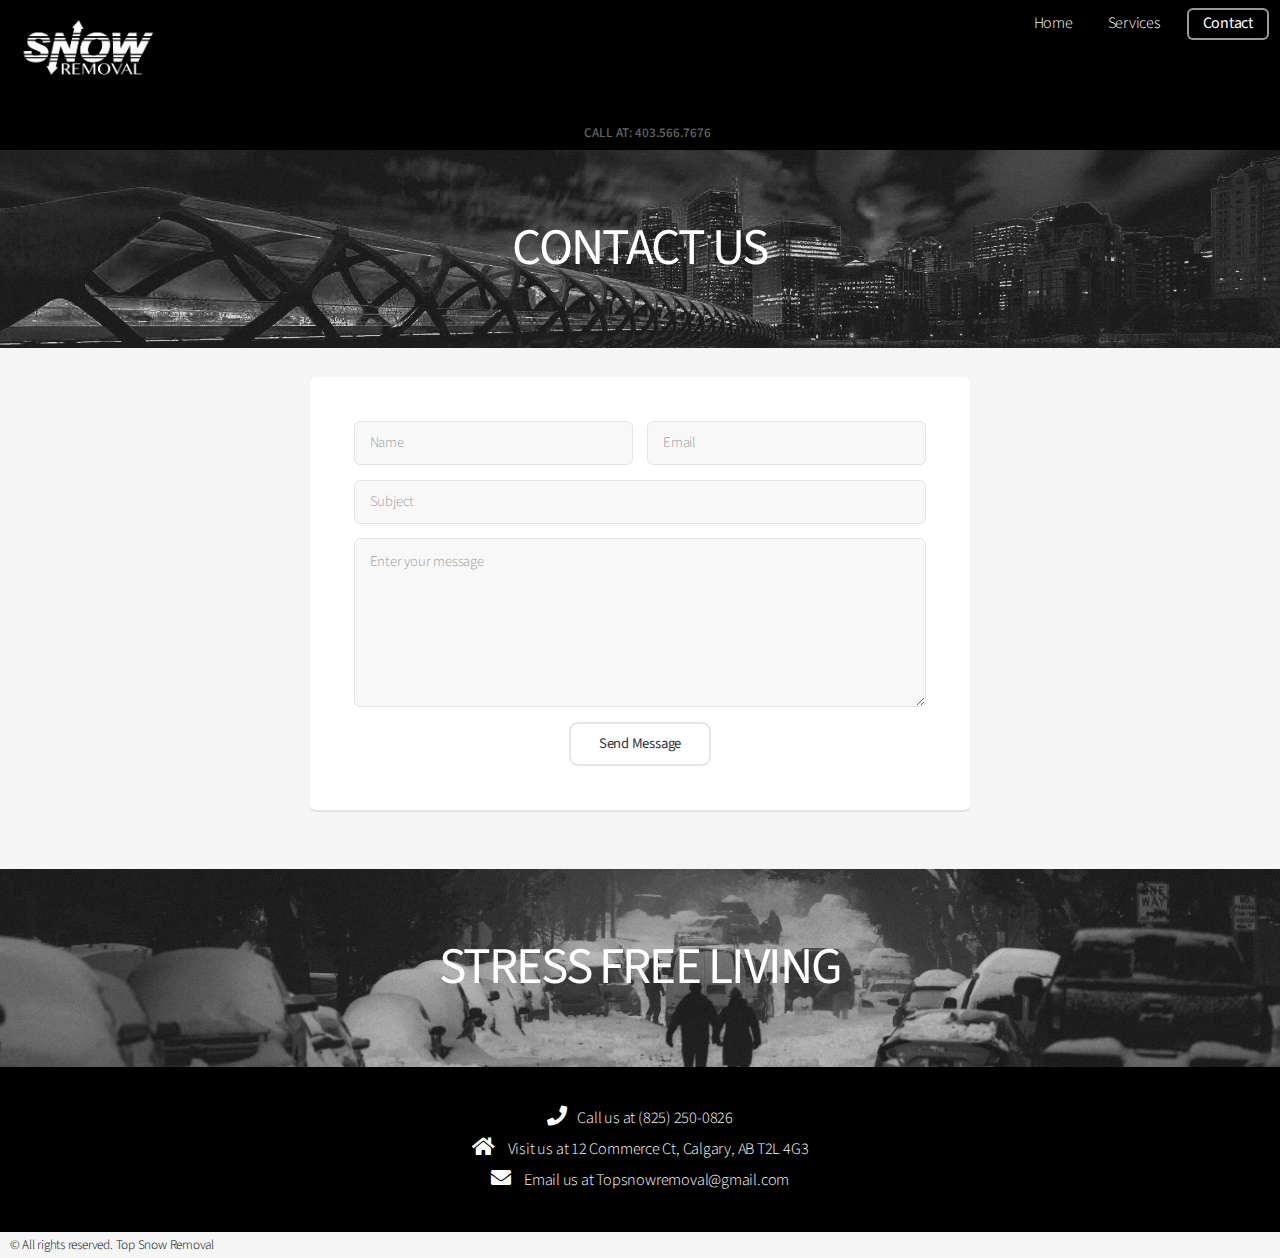
==== contact.html @ aca35b3a "Update contact.html" ====
<!DOCTYPE HTML>

<html>
	<head>
		<title>Contact - Alpha by HTML5 UP</title>
		<meta charset="utf-8" />
		<meta name="viewport" content="width=device-width, initial-scale=1, user-scalable=no" />
		<link rel="stylesheet" href="assets/css/main.css" />
		
		<link rel="shortcut icon" href="images/SR_32.png">
                <link rel="icon" type="image/png" href="images/SR_192.png" sizes="192x192">
                <link rel="apple-touch-icon" sizes="180x180" href="images/SR_180.png">
	</head>
	<body class="is-preload">
		<div id="page-wrapper">

			<!-- Header -->
			  <header id="header">
			  
			  
			  <div class="container">
  <div class="box1">
 
       <h8>CALL AT: 403.566.7676</h8>
  </div>
</div>
			  
			  
			<h1 id="logo"><a href="/"><img src="images/SR9.png" width="135" height="80" alt=""></a></h1>
					<nav id="nav">
						<ul>
							<li><a href="/">Home</a></li>
							<li><a href="services">Services</a></li>
							
							<li><a href="contact" class="button">Contact</a></li>
						</ul>
					</nav>
				</header>
			<!-- Main -->
			
			<section id="cte">

		<img src="images/SR9.png" width="135" height="80" alt="">
				

				
		  </section>
			
			
			<section id="banner1">
					<h2>CONTACT US</h2>
				

				</section>
			<!-- Main -->
				<section id="main" class="container medium">
					
					<div class="box">
						<form method="post" action="#">
							<div class="row gtr-50 gtr-uniform">
								<div class="col-6 col-12-mobilep">
									<input type="text" name="name" id="name" value="" placeholder="Name" />
								</div>
								<div class="col-6 col-12-mobilep">
									<input type="email" name="email" id="email" value="" placeholder="Email" />
								</div>
								<div class="col-12">
									<input type="text" name="subject" id="subject" value="" placeholder="Subject" />
								</div>
								<div class="col-12">
									<textarea name="message" id="message" placeholder="Enter your message" rows="6"></textarea>
								</div>
								<div class="col-12">
									<ul class="actions special">
										<li><input type="submit" value="Send Message" /></li>
									</ul>
								</div>
							</div>
						</form>
					</div>
				</section>

			
			
			<section id="banner2">
					<h2>STRESS FREE LIVING</h2>
					

				</section>
			<!-- Footer -->
				<section id="cta">

				<center>
					<p2><i class="fas fa-phone" style="font-size:20px"></i> &ensp;Call us at (825) 250-0826</p2> <br />
					<p2><i class="fas fa-home" style="font-size:20px"></i> &ensp; Visit us at 12 Commerce Ct, Calgary, AB T2L 4G3</p2> <br />
					<p2><i class="fas fa-envelope" style="font-size:20px"></i> &ensp; Email us at Topsnowremoval@gmail.com</p2></center> 
			

				</section>
			
				
<p3> &ensp; &copy; All rights reserved. Top Snow Removal</p3>  
		</div>

		<!-- Scripts -->
			<script src="assets/js/jquery.min.js"></script>
			<script src="assets/js/jquery.dropotron.min.js"></script>
			<script src="assets/js/jquery.scrollex.min.js"></script>
			<script src="assets/js/browser.min.js"></script>
			<script src="assets/js/breakpoints.min.js"></script>
			<script src="assets/js/util.js"></script>
			<script src="assets/js/main.js"></script>

	</body>
</html>
---- assets/css/main.css ----
@import url("fontawesome-all.min.css");
@import url("https://fonts.googleapis.com/css?family=Source+Sans+Pro:300,400,300italic,400italic");

/*
	Alpha by HTML5 UP
	html5up.net | @ajlkn
	Free for personal and commercial use under the CCA 3.0 license (html5up.net/license)
*/

/* Reset */

/* Based on meyerweb.com/eric/tools/css/reset (v2.0 | 20110126 | License: public domain) */

	html, body, div, span, applet, object,
	iframe, h1, h2, h3, h4, h5, h6, h7, h8, h9, p, blockquote,
	pre, a, abbr, acronym, address, big, cite,
	code, del, dfn, em, img, ins, kbd, q, s, samp,
	small, strike, strong, sub, sup, tt, var, b,
	u, i, center, dl, dt, dd, ol, ul, li, fieldset,
	form, label, legend, table, caption, tbody,
	tfoot, thead, tr, th, td, article, aside,
	canvas, details, embed, figure, figcaption,
	footer, header, hgroup, menu, nav, output, ruby,
	section, summary, time, mark, audio, video {
		margin: 0;
		padding: 0;
		border: 0;
		font-size: 100%;
		font: inherit;
		vertical-align: baseline;
	}

	article, aside, details, figcaption, figure,
	footer, header, hgroup, menu, nav, section {
		display: block;
	}

	body {
		line-height: 1;
	}

	ol, ul {
		list-style: none;
	}

	blockquote, q {
		quotes: none;
	}

		blockquote:before, blockquote:after, q:before, q:after {
			content: '';
			content: none;
		}

	table {
		border-collapse: collapse;
		border-spacing: 0;
	}

	body {
		-webkit-text-size-adjust: none;
	}

	mark {
		background-color: transparent;
		color: inherit;
	}

	input::-moz-focus-inner {
		border: 0;
		padding: 0;
	}

	input, select, textarea {
		-moz-appearance: none;
		-webkit-appearance: none;
		-ms-appearance: none;
		appearance: none;
	}

/* Basic */

	@-ms-viewport {
		width: device-width;
	}

	body {
		-ms-overflow-style: scrollbar;
	}

	@media screen and (max-width: 480px) {

		html, body {
			min-width: 320px;
		}

	}

	html {
		box-sizing: border-box;
	}

	*, *:before, *:after {
		box-sizing: inherit;
	}

	body {
		background: #f5f5f5;
	}

	body, input, select, textarea {
		color: #000;
		font-family: "Source Sans Pro", sans-serif;
		font-size: 16pt;
		font-weight: 300;
		line-height: 1.65em;
		letter-spacing: -0.015em;
	}

	a {
		-moz-transition: color 0.2s ease-in-out, border-bottom-color 0.2s ease-in-out;
		-webkit-transition: color 0.2s ease-in-out, border-bottom-color 0.2s ease-in-out;
		-ms-transition: color 0.2s ease-in-out, border-bottom-color 0.2s ease-in-out;
		transition: color 0.2s ease-in-out, border-bottom-color 0.2s ease-in-out;
		border-bottom: dotted 1px;
		color: #e89980;
		text-decoration: none;
		font-size: 12pt;
	}

		a:hover {
			border-bottom-color: transparent;
		}

	strong, b {
		color: #646464;
		font-weight: 400;
	}

	em, i {
		font-style: italic;
	}

	p {
		margin: 1 0 2em 0;
	}

        p2 {
		margin: 1 0 2em 0;
		color: #ffffff;
		font-size: 1.1em;
		line-height: 1.9em;
	}

        p3 {
		margin: 1 0 2em 0;
		color: #000000;
		font-size: 0.9em;
		line-height: 2em;
	}

	h1, h2, h3, h4 {
		color: #000;
		font-weight: 600;
		line-height: 1em;
		margin: 0 0 0.5em 0;
	}

h5 {
		color: #000;
		font-weight: 600;
		line-height: 1em;
		margin: 0 0 0.5em 0;
	}

h6 {
		color: #666;
		font-weight: 400;
		line-height: 1.5em;
		margin: 0 0 0.5em 0;
	}


h7 {
		color: #000;
		font-weight: 600;
		line-height: 0em;
		margin: 0 0 0.5em 0;
	}


h8 {
		color: #666;
		font-weight: 500;
		line-height: 1.5em;
		margin: 0 0 0.5em 0;
	}

h9 {
		color: #000;
		font-weight: 600;
		line-height: 1.5em;
		margin: 0 0 0.5em 0;
	}



		h1 a, h2 a, h3 a, h4 a, h5 a, h6 a, h7 a, h8 a, h9 a {
			color: inherit;
			text-decoration: none;
		}

	h2 {
		font-size: 2.25em;
		line-height: 1.5em;
		letter-spacing: -0.035em;
	}

	h3 {
		font-size: 1.75em;
		line-height: 1.5em;
		letter-spacing: -0.025em;
	}

	h4 {
		font-size: 3em;
		line-height: 1.5em;
		letter-spacing: -0.025em;
	}

	h5 {
		font-size: 2.1em;
		line-height: 0em;
		letter-spacing: 0;
		font-family:Constantia, "Lucida Bright", "DejaVu Serif", Georgia, "serif";
	}

	h6 {
		font-size: 1em;
		line-height: 1.5em;
		letter-spacing: 0;
	}

   h7 {
		font-size: 1.75em;
		line-height: 0em;
		letter-spacing: -0.025em;
	}

 h8 {
		font-size: 0.9em;
		line-height: 1.5em;
		letter-spacing: 0em;
	}

 h9 {
		font-size: 1.75em;
		line-height: 2.2em;
		letter-spacing: -0.025em;
	   }

	sub {
		font-size: 0.8em;
		position: relative;
		top: 0.5em;
	}

	sup {
		font-size: 0.8em;
		position: relative;
		top: -0.5em;
	}

	hr {
		border: 0;
		border-bottom: solid 2px #e5e5e5;
		margin: 2em 0;
	}

		hr.major {
			margin: 3em 0;
		}

	blockquote {
		border-left: solid 4px #e5e5e5;
		font-style: italic;
		margin: 0 0 2em 0;
		padding: 0.5em 0 0.5em 2em;
	}

	pre {
		-webkit-overflow-scrolling: touch;
		background: #f8f8f8;
		border-radius: 6px;
		border: solid 1px #e5e5e5;
		font-family: monospace;
		font-size: 0.9em;
		line-height: 1.75em;
		margin: 0 0 2em 0;
		overflow-x: auto;
		padding: 1em 1.5em;
	}

	code {
		background: #f8f8f8;
		border-radius: 6px;
		border: solid 1px #e5e5e5;
		font-family: monospace;
		font-size: 0.9em;
		margin: 0 0.25em;
		padding: 0.25em 0.65em;
	}

	.align-left {
		text-align: left;
	}

	.align-center {
		text-align: center;
	}

	.align-right {
		text-align: right;
	}

/* Row */

	.row {
		display: flex;
		flex-wrap: wrap;
		box-sizing: border-box;
		align-items: stretch;
	}

		.row > * {
			box-sizing: border-box;
		}

		.row.gtr-uniform > * > :last-child {
			margin-bottom: 0;
		}

		.row.aln-left {
			justify-content: flex-start;
		}

		.row.aln-center {
			justify-content: center;
		}

		.row.aln-right {
			justify-content: flex-end;
		}

		.row.aln-top {
			align-items: flex-start;
		}

		.row.aln-middle {
			align-items: center;
		}

		.row.aln-bottom {
			align-items: flex-end;
		}

		.row > .imp {
			order: -1;
		}

		.row > .col-1 {
			width: 8.33333%;
		}

		.row > .off-1 {
			margin-left: 8.33333%;
		}

		.row > .col-2 {
			width: 16.66667%;
		}

		.row > .off-2 {
			margin-left: 16.66667%;
		}

		.row > .col-3 {
			width: 25%;
		}

		.row > .off-3 {
			margin-left: 25%;
		}

		.row > .col-4 {
			width: 33.33333%;
		}

		.row > .off-4 {
			margin-left: 33.33333%;
		}

		.row > .col-5 {
			width: 41.66667%;
		}

		.row > .off-5 {
			margin-left: 41.66667%;
		}

		.row > .col-6 {
			width: 50%;
		}

		.row > .off-6 {
			margin-left: 50%;
		}

		.row > .col-7 {
			width: 58.33333%;
		}

		.row > .off-7 {
			margin-left: 58.33333%;
		}

		.row > .col-8 {
			width: 66.66667%;
		}

		.row > .off-8 {
			margin-left: 66.66667%;
		}

		.row > .col-9 {
			width: 75%;
		}

		.row > .off-9 {
			margin-left: 75%;
		}

		.row > .col-10 {
			width: 83.33333%;
		}

		.row > .off-10 {
			margin-left: 83.33333%;
		}

		.row > .col-11 {
			width: 91.66667%;
		}

		.row > .off-11 {
			margin-left: 91.66667%;
		}

		.row > .col-12 {
			width: 100%;
		}

		.row > .off-12 {
			margin-left: 100%;
		}

		.row.gtr-0 {
			margin-top: 0;
			margin-left: 0em;
		}

			.row.gtr-0 > * {
				padding: 0 0 0 0em;
			}

			.row.gtr-0.gtr-uniform {
				margin-top: 0em;
			}

				.row.gtr-0.gtr-uniform > * {
					padding-top: 0em;
				}

		.row.gtr-25 {
			margin-top: 0;
			margin-left: -0.5em;
		}

			.row.gtr-25 > * {
				padding: 0 0 0 0.5em;
			}

			.row.gtr-25.gtr-uniform {
				margin-top: -0.5em;
			}

				.row.gtr-25.gtr-uniform > * {
					padding-top: 0.5em;
				}

		.row.gtr-50 {
			margin-top: 0;
			margin-left: -1em;
		}

			.row.gtr-50 > * {
				padding: 0 0 0 1em;
			}

			.row.gtr-50.gtr-uniform {
				margin-top: -1em;
			}

				.row.gtr-50.gtr-uniform > * {
					padding-top: 1em;
				}

		.row {
			margin-top: 0;
			margin-left: -2em;
		}

			.row > * {
				padding: 0 0 0 2em;
			}

			.row.gtr-uniform {
				margin-top: -2em;
			}

				.row.gtr-uniform > * {
					padding-top: 2em;
				}

		.row.gtr-150 {
			margin-top: 0;
			margin-left: -3em;
		}

			.row.gtr-150 > * {
				padding: 0 0 0 3em;
			}

			.row.gtr-150.gtr-uniform {
				margin-top: -3em;
			}

				.row.gtr-150.gtr-uniform > * {
					padding-top: 3em;
				}

		.row.gtr-200 {
			margin-top: 0;
			margin-left: -4em;
		}

			.row.gtr-200 > * {
				padding: 0 0 0 4em;
			}

			.row.gtr-200.gtr-uniform {
				margin-top: -4em;
			}

				.row.gtr-200.gtr-uniform > * {
					padding-top: 4em;
				}

		@media screen and (max-width: 1680px) {

			.row {
				display: flex;
				flex-wrap: wrap;
				box-sizing: border-box;
				align-items: stretch;
			}

				.row > * {
					box-sizing: border-box;
				}

				.row.gtr-uniform > * > :last-child {
					margin-bottom: 0;
				}

				.row.aln-left {
					justify-content: flex-start;
				}

				.row.aln-center {
					justify-content: center;
				}

				.row.aln-right {
					justify-content: flex-end;
				}

				.row.aln-top {
					align-items: flex-start;
				}

				.row.aln-middle {
					align-items: center;
				}

				.row.aln-bottom {
					align-items: flex-end;
				}

				.row > .imp-wide {
					order: -1;
				}

				.row > .col-1-wide {
					width: 8.33333%;
				}

				.row > .off-1-wide {
					margin-left: 8.33333%;
				}

				.row > .col-2-wide {
					width: 16.66667%;
				}

				.row > .off-2-wide {
					margin-left: 16.66667%;
				}

				.row > .col-3-wide {
					width: 25%;
				}

				.row > .off-3-wide {
					margin-left: 25%;
				}

				.row > .col-4-wide {
					width: 33.33333%;
				}

				.row > .off-4-wide {
					margin-left: 33.33333%;
				}

				.row > .col-5-wide {
					width: 41.66667%;
				}

				.row > .off-5-wide {
					margin-left: 41.66667%;
				}

				.row > .col-6-wide {
					width: 50%;
				}

				.row > .off-6-wide {
					margin-left: 50%;
				}

				.row > .col-7-wide {
					width: 58.33333%;
				}

				.row > .off-7-wide {
					margin-left: 58.33333%;
				}

				.row > .col-8-wide {
					width: 66.66667%;
				}

				.row > .off-8-wide {
					margin-left: 66.66667%;
				}

				.row > .col-9-wide {
					width: 75%;
				}

				.row > .off-9-wide {
					margin-left: 75%;
				}

				.row > .col-10-wide {
					width: 83.33333%;
				}

				.row > .off-10-wide {
					margin-left: 83.33333%;
				}

				.row > .col-11-wide {
					width: 91.66667%;
				}

				.row > .off-11-wide {
					margin-left: 91.66667%;
				}

				.row > .col-12-wide {
					width: 100%;
				}

				.row > .off-12-wide {
					margin-left: 100%;
				}

				.row.gtr-0 {
					margin-top: 0;
					margin-left: 0em;
				}

					.row.gtr-0 > * {
						padding: 0 0 0 0em;
					}

					.row.gtr-0.gtr-uniform {
						margin-top: 0em;
					}

						.row.gtr-0.gtr-uniform > * {
							padding-top: 0em;
						}

				.row.gtr-25 {
					margin-top: 0;
					margin-left: -0.5em;
				}

					.row.gtr-25 > * {
						padding: 0 0 0 0.5em;
					}

					.row.gtr-25.gtr-uniform {
						margin-top: -0.5em;
					}

						.row.gtr-25.gtr-uniform > * {
							padding-top: 0.5em;
						}

				.row.gtr-50 {
					margin-top: 0;
					margin-left: -1em;
				}

					.row.gtr-50 > * {
						padding: 0 0 0 1em;
					}

					.row.gtr-50.gtr-uniform {
						margin-top: -1em;
					}

						.row.gtr-50.gtr-uniform > * {
							padding-top: 1em;
						}

				.row {
					margin-top: 0;
					margin-left: -2em;
				}

					.row > * {
						padding: 0 0 0 2em;
					}

					.row.gtr-uniform {
						margin-top: -2em;
					}

						.row.gtr-uniform > * {
							padding-top: 2em;
						}

				.row.gtr-150 {
					margin-top: 0;
					margin-left: -3em;
				}

					.row.gtr-150 > * {
						padding: 0 0 0 3em;
					}

					.row.gtr-150.gtr-uniform {
						margin-top: -3em;
					}

						.row.gtr-150.gtr-uniform > * {
							padding-top: 3em;
						}

				.row.gtr-200 {
					margin-top: 0;
					margin-left: -4em;
				}

					.row.gtr-200 > * {
						padding: 0 0 0 4em;
					}

					.row.gtr-200.gtr-uniform {
						margin-top: -4em;
					}

						.row.gtr-200.gtr-uniform > * {
							padding-top: 4em;
						}

		}

		@media screen and (max-width: 1280px) {

			.row {
				display: flex;
				flex-wrap: wrap;
				box-sizing: border-box;
				align-items: stretch;
			}

				.row > * {
					box-sizing: border-box;
				}

				.row.gtr-uniform > * > :last-child {
					margin-bottom: 0;
				}

				.row.aln-left {
					justify-content: flex-start;
				}

				.row.aln-center {
					justify-content: center;
				}

				.row.aln-right {
					justify-content: flex-end;
				}

				.row.aln-top {
					align-items: flex-start;
				}

				.row.aln-middle {
					align-items: center;
				}

				.row.aln-bottom {
					align-items: flex-end;
				}

				.row > .imp-normal {
					order: -1;
				}

				.row > .col-1-normal {
					width: 8.33333%;
				}

				.row > .off-1-normal {
					margin-left: 8.33333%;
				}

				.row > .col-2-normal {
					width: 16.66667%;
				}

				.row > .off-2-normal {
					margin-left: 16.66667%;
				}

				.row > .col-3-normal {
					width: 25%;
				}

				.row > .off-3-normal {
					margin-left: 25%;
				}

				.row > .col-4-normal {
					width: 33.33333%;
				}

				.row > .off-4-normal {
					margin-left: 33.33333%;
				}

				.row > .col-5-normal {
					width: 41.66667%;
				}

				.row > .off-5-normal {
					margin-left: 41.66667%;
				}

				.row > .col-6-normal {
					width: 50%;
				}

				.row > .off-6-normal {
					margin-left: 50%;
				}

				.row > .col-7-normal {
					width: 58.33333%;
				}

				.row > .off-7-normal {
					margin-left: 58.33333%;
				}

				.row > .col-8-normal {
					width: 66.66667%;
				}

				.row > .off-8-normal {
					margin-left: 66.66667%;
				}

				.row > .col-9-normal {
					width: 75%;
				}

				.row > .off-9-normal {
					margin-left: 75%;
				}

				.row > .col-10-normal {
					width: 83.33333%;
				}

				.row > .off-10-normal {
					margin-left: 83.33333%;
				}

				.row > .col-11-normal {
					width: 91.66667%;
				}

				.row > .off-11-normal {
					margin-left: 91.66667%;
				}

				.row > .col-12-normal {
					width: 100%;
				}

				.row > .off-12-normal {
					margin-left: 100%;
				}

				.row.gtr-0 {
					margin-top: 0;
					margin-left: 0em;
				}

					.row.gtr-0 > * {
						padding: 0 0 0 0em;
					}

					.row.gtr-0.gtr-uniform {
						margin-top: 0em;
					}

						.row.gtr-0.gtr-uniform > * {
							padding-top: 0em;
						}

				.row.gtr-25 {
					margin-top: 0;
					margin-left: -0.5em;
				}

					.row.gtr-25 > * {
						padding: 0 0 0 0.5em;
					}

					.row.gtr-25.gtr-uniform {
						margin-top: -0.5em;
					}

						.row.gtr-25.gtr-uniform > * {
							padding-top: 0.5em;
						}

				.row.gtr-50 {
					margin-top: 0;
					margin-left: -1em;
				}

					.row.gtr-50 > * {
						padding: 0 0 0 1em;
					}

					.row.gtr-50.gtr-uniform {
						margin-top: -1em;
					}

						.row.gtr-50.gtr-uniform > * {
							padding-top: 1em;
						}

				.row {
					margin-top: 0;
					margin-left: -2em;
				}

					.row > * {
						padding: 0 0 0 2em;
					}

					.row.gtr-uniform {
						margin-top: -2em;
					}

						.row.gtr-uniform > * {
							padding-top: 2em;
						}

				.row.gtr-150 {
					margin-top: 0;
					margin-left: -3em;
				}

					.row.gtr-150 > * {
						padding: 0 0 0 3em;
					}

					.row.gtr-150.gtr-uniform {
						margin-top: -3em;
					}

						.row.gtr-150.gtr-uniform > * {
							padding-top: 3em;
						}

				.row.gtr-200 {
					margin-top: 0;
					margin-left: -4em;
				}

					.row.gtr-200 > * {
						padding: 0 0 0 4em;
					}

					.row.gtr-200.gtr-uniform {
						margin-top: -4em;
					}

						.row.gtr-200.gtr-uniform > * {
							padding-top: 4em;
						}

		}

		@media screen and (max-width: 980px) {

			.row {
				display: flex;
				flex-wrap: wrap;
				box-sizing: border-box;
				align-items: stretch;
			}

				.row > * {
					box-sizing: border-box;
				}

				.row.gtr-uniform > * > :last-child {
					margin-bottom: 0;
				}

				.row.aln-left {
					justify-content: flex-start;
				}

				.row.aln-center {
					justify-content: center;
				}

				.row.aln-right {
					justify-content: flex-end;
				}

				.row.aln-top {
					align-items: flex-start;
				}

				.row.aln-middle {
					align-items: center;
				}

				.row.aln-bottom {
					align-items: flex-end;
				}

				.row > .imp-narrow {
					order: -1;
				}

				.row > .col-1-narrow {
					width: 8.33333%;
				}

				.row > .off-1-narrow {
					margin-left: 8.33333%;
				}

				.row > .col-2-narrow {
					width: 16.66667%;
				}

				.row > .off-2-narrow {
					margin-left: 16.66667%;
				}

				.row > .col-3-narrow {
					width: 25%;
				}

				.row > .off-3-narrow {
					margin-left: 25%;
				}

				.row > .col-4-narrow {
					width: 33.33333%;
				}

				.row > .off-4-narrow {
					margin-left: 33.33333%;
				}

				.row > .col-5-narrow {
					width: 41.66667%;
				}

				.row > .off-5-narrow {
					margin-left: 41.66667%;
				}

				.row > .col-6-narrow {
					width: 50%;
				}

				.row > .off-6-narrow {
					margin-left: 50%;
				}

				.row > .col-7-narrow {
					width: 58.33333%;
				}

				.row > .off-7-narrow {
					margin-left: 58.33333%;
				}

				.row > .col-8-narrow {
					width: 66.66667%;
				}

				.row > .off-8-narrow {
					margin-left: 66.66667%;
				}

				.row > .col-9-narrow {
					width: 75%;
				}

				.row > .off-9-narrow {
					margin-left: 75%;
				}

				.row > .col-10-narrow {
					width: 83.33333%;
				}

				.row > .off-10-narrow {
					margin-left: 83.33333%;
				}

				.row > .col-11-narrow {
					width: 91.66667%;
				}

				.row > .off-11-narrow {
					margin-left: 91.66667%;
				}

				.row > .col-12-narrow {
					width: 100%;
				}

				.row > .off-12-narrow {
					margin-left: 100%;
				}

				.row.gtr-0 {
					margin-top: 0;
					margin-left: 0em;
				}

					.row.gtr-0 > * {
						padding: 0 0 0 0em;
					}

					.row.gtr-0.gtr-uniform {
						margin-top: 0em;
					}

						.row.gtr-0.gtr-uniform > * {
							padding-top: 0em;
						}

				.row.gtr-25 {
					margin-top: 0;
					margin-left: -0.5em;
				}

					.row.gtr-25 > * {
						padding: 0 0 0 0.5em;
					}

					.row.gtr-25.gtr-uniform {
						margin-top: -0.5em;
					}

						.row.gtr-25.gtr-uniform > * {
							padding-top: 0.5em;
						}

				.row.gtr-50 {
					margin-top: 0;
					margin-left: -1em;
				}

					.row.gtr-50 > * {
						padding: 0 0 0 1em;
					}

					.row.gtr-50.gtr-uniform {
						margin-top: -1em;
					}

						.row.gtr-50.gtr-uniform > * {
							padding-top: 1em;
						}

				.row {
					margin-top: 0;
					margin-left: -2em;
				}

					.row > * {
						padding: 0 0 0 2em;
					}

					.row.gtr-uniform {
						margin-top: -2em;
					}

						.row.gtr-uniform > * {
							padding-top: 2em;
						}

				.row.gtr-150 {
					margin-top: 0;
					margin-left: -3em;
				}

					.row.gtr-150 > * {
						padding: 0 0 0 3em;
					}

					.row.gtr-150.gtr-uniform {
						margin-top: -3em;
					}

						.row.gtr-150.gtr-uniform > * {
							padding-top: 3em;
						}

				.row.gtr-200 {
					margin-top: 0;
					margin-left: -4em;
				}

					.row.gtr-200 > * {
						padding: 0 0 0 4em;
					}

					.row.gtr-200.gtr-uniform {
						margin-top: -4em;
					}

						.row.gtr-200.gtr-uniform > * {
							padding-top: 4em;
						}

		}

		@media screen and (max-width: 840px) {

			.row {
				display: flex;
				flex-wrap: wrap;
				box-sizing: border-box;
				align-items: stretch;
			}

				.row > * {
					box-sizing: border-box;
				}

				.row.gtr-uniform > * > :last-child {
					margin-bottom: 0;
				}

				.row.aln-left {
					justify-content: flex-start;
				}

				.row.aln-center {
					justify-content: center;
				}

				.row.aln-right {
					justify-content: flex-end;
				}

				.row.aln-top {
					align-items: flex-start;
				}

				.row.aln-middle {
					align-items: center;
				}

				.row.aln-bottom {
					align-items: flex-end;
				}

				.row > .imp-narrower {
					order: -1;
				}

				.row > .col-1-narrower {
					width: 8.33333%;
				}

				.row > .off-1-narrower {
					margin-left: 8.33333%;
				}

				.row > .col-2-narrower {
					width: 16.66667%;
				}

				.row > .off-2-narrower {
					margin-left: 16.66667%;
				}

				.row > .col-3-narrower {
					width: 25%;
				}

				.row > .off-3-narrower {
					margin-left: 25%;
				}

				.row > .col-4-narrower {
					width: 33.33333%;
				}

				.row > .off-4-narrower {
					margin-left: 33.33333%;
				}

				.row > .col-5-narrower {
					width: 41.66667%;
				}

				.row > .off-5-narrower {
					margin-left: 41.66667%;
				}

				.row > .col-6-narrower {
					width: 50%;
				}

				.row > .off-6-narrower {
					margin-left: 50%;
				}

				.row > .col-7-narrower {
					width: 58.33333%;
				}

				.row > .off-7-narrower {
					margin-left: 58.33333%;
				}

				.row > .col-8-narrower {
					width: 66.66667%;
				}

				.row > .off-8-narrower {
					margin-left: 66.66667%;
				}

				.row > .col-9-narrower {
					width: 75%;
				}

				.row > .off-9-narrower {
					margin-left: 75%;
				}

				.row > .col-10-narrower {
					width: 83.33333%;
				}

				.row > .off-10-narrower {
					margin-left: 83.33333%;
				}

				.row > .col-11-narrower {
					width: 91.66667%;
				}

				.row > .off-11-narrower {
					margin-left: 91.66667%;
				}

				.row > .col-12-narrower {
					width: 100%;
				}

				.row > .off-12-narrower {
					margin-left: 100%;
				}

				.row.gtr-0 {
					margin-top: 0;
					margin-left: 0em;
				}

					.row.gtr-0 > * {
						padding: 0 0 0 0em;
					}

					.row.gtr-0.gtr-uniform {
						margin-top: 0em;
					}

						.row.gtr-0.gtr-uniform > * {
							padding-top: 0em;
						}

				.row.gtr-25 {
					margin-top: 0;
					margin-left: -0.5em;
				}

					.row.gtr-25 > * {
						padding: 0 0 0 0.5em;
					}

					.row.gtr-25.gtr-uniform {
						margin-top: -0.5em;
					}

						.row.gtr-25.gtr-uniform > * {
							padding-top: 0.5em;
						}

				.row.gtr-50 {
					margin-top: 0;
					margin-left: -1em;
				}

					.row.gtr-50 > * {
						padding: 0 0 0 1em;
					}

					.row.gtr-50.gtr-uniform {
						margin-top: -1em;
					}

						.row.gtr-50.gtr-uniform > * {
							padding-top: 1em;
						}

				.row {
					margin-top: 0;
					margin-left: -2em;
				}

					.row > * {
						padding: 0 0 0 2em;
					}

					.row.gtr-uniform {
						margin-top: -2em;
					}

						.row.gtr-uniform > * {
							padding-top: 2em;
						}

				.row.gtr-150 {
					margin-top: 0;
					margin-left: -3em;
				}

					.row.gtr-150 > * {
						padding: 0 0 0 3em;
					}

					.row.gtr-150.gtr-uniform {
						margin-top: -3em;
					}

						.row.gtr-150.gtr-uniform > * {
							padding-top: 3em;
						}

				.row.gtr-200 {
					margin-top: 0;
					margin-left: -4em;
				}

					.row.gtr-200 > * {
						padding: 0 0 0 4em;
					}

					.row.gtr-200.gtr-uniform {
						margin-top: -4em;
					}

						.row.gtr-200.gtr-uniform > * {
							padding-top: 4em;
						}

		}

		@media screen and (max-width: 736px) {

			.row {
				display: flex;
				flex-wrap: wrap;
				box-sizing: border-box;
				align-items: stretch;
			}

				.row > * {
					box-sizing: border-box;
				}

				.row.gtr-uniform > * > :last-child {
					margin-bottom: 0;
				}

				.row.aln-left {
					justify-content: flex-start;
				}

				.row.aln-center {
					justify-content: center;
				}

				.row.aln-right {
					justify-content: flex-end;
				}

				.row.aln-top {
					align-items: flex-start;
				}

				.row.aln-middle {
					align-items: center;
				}

				.row.aln-bottom {
					align-items: flex-end;
				}

				.row > .imp-mobile {
					order: -1;
				}

				.row > .col-1-mobile {
					width: 8.33333%;
				}

				.row > .off-1-mobile {
					margin-left: 8.33333%;
				}

				.row > .col-2-mobile {
					width: 16.66667%;
				}

				.row > .off-2-mobile {
					margin-left: 16.66667%;
				}

				.row > .col-3-mobile {
					width: 25%;
				}

				.row > .off-3-mobile {
					margin-left: 25%;
				}

				.row > .col-4-mobile {
					width: 33.33333%;
				}

				.row > .off-4-mobile {
					margin-left: 33.33333%;
				}

				.row > .col-5-mobile {
					width: 41.66667%;
				}

				.row > .off-5-mobile {
					margin-left: 41.66667%;
				}

				.row > .col-6-mobile {
					width: 50%;
				}

				.row > .off-6-mobile {
					margin-left: 50%;
				}

				.row > .col-7-mobile {
					width: 58.33333%;
				}

				.row > .off-7-mobile {
					margin-left: 58.33333%;
				}

				.row > .col-8-mobile {
					width: 66.66667%;
				}

				.row > .off-8-mobile {
					margin-left: 66.66667%;
				}

				.row > .col-9-mobile {
					width: 75%;
				}

				.row > .off-9-mobile {
					margin-left: 75%;
				}

				.row > .col-10-mobile {
					width: 83.33333%;
				}

				.row > .off-10-mobile {
					margin-left: 83.33333%;
				}

				.row > .col-11-mobile {
					width: 91.66667%;
				}

				.row > .off-11-mobile {
					margin-left: 91.66667%;
				}

				.row > .col-12-mobile {
					width: 100%;
				}

				.row > .off-12-mobile {
					margin-left: 100%;
				}

				.row.gtr-0 {
					margin-top: 0;
					margin-left: 0em;
				}

					.row.gtr-0 > * {
						padding: 0 0 0 0em;
					}

					.row.gtr-0.gtr-uniform {
						margin-top: 0em;
					}

						.row.gtr-0.gtr-uniform > * {
							padding-top: 0em;
						}

				.row.gtr-25 {
					margin-top: 0;
					margin-left: -0.5em;
				}

					.row.gtr-25 > * {
						padding: 0 0 0 0.5em;
					}

					.row.gtr-25.gtr-uniform {
						margin-top: -0.5em;
					}

						.row.gtr-25.gtr-uniform > * {
							padding-top: 0.5em;
						}

				.row.gtr-50 {
					margin-top: 0;
					margin-left: -1em;
				}

					.row.gtr-50 > * {
						padding: 0 0 0 1em;
					}

					.row.gtr-50.gtr-uniform {
						margin-top: -1em;
					}

						.row.gtr-50.gtr-uniform > * {
							padding-top: 1em;
						}

				.row {
					margin-top: 0;
					margin-left: -2em;
				}

					.row > * {
						padding: 0 0 0 2em;
					}

					.row.gtr-uniform {
						margin-top: -2em;
					}

						.row.gtr-uniform > * {
							padding-top: 2em;
						}

				.row.gtr-150 {
					margin-top: 0;
					margin-left: -3em;
				}

					.row.gtr-150 > * {
						padding: 0 0 0 3em;
					}

					.row.gtr-150.gtr-uniform {
						margin-top: -3em;
					}

						.row.gtr-150.gtr-uniform > * {
							padding-top: 3em;
						}

				.row.gtr-200 {
					margin-top: 0;
					margin-left: -4em;
				}

					.row.gtr-200 > * {
						padding: 0 0 0 4em;
					}

					.row.gtr-200.gtr-uniform {
						margin-top: -4em;
					}

						.row.gtr-200.gtr-uniform > * {
							padding-top: 4em;
						}

		}

		@media screen and (max-width: 480px) {

			.row {
				display: flex;
				flex-wrap: wrap;
				box-sizing: border-box;
				align-items: stretch;
			}

				.row > * {
					box-sizing: border-box;
				}

				.row.gtr-uniform > * > :last-child {
					margin-bottom: 0;
				}

				.row.aln-left {
					justify-content: flex-start;
				}

				.row.aln-center {
					justify-content: center;
				}

				.row.aln-right {
					justify-content: flex-end;
				}

				.row.aln-top {
					align-items: flex-start;
				}

				.row.aln-middle {
					align-items: center;
				}

				.row.aln-bottom {
					align-items: flex-end;
				}

				.row > .imp-mobilep {
					order: -1;
				}

				.row > .col-1-mobilep {
					width: 8.33333%;
				}

				.row > .off-1-mobilep {
					margin-left: 8.33333%;
				}

				.row > .col-2-mobilep {
					width: 16.66667%;
				}

				.row > .off-2-mobilep {
					margin-left: 16.66667%;
				}

				.row > .col-3-mobilep {
					width: 25%;
				}

				.row > .off-3-mobilep {
					margin-left: 25%;
				}

				.row > .col-4-mobilep {
					width: 33.33333%;
				}

				.row > .off-4-mobilep {
					margin-left: 33.33333%;
				}

				.row > .col-5-mobilep {
					width: 41.66667%;
				}

				.row > .off-5-mobilep {
					margin-left: 41.66667%;
				}

				.row > .col-6-mobilep {
					width: 50%;
				}

				.row > .off-6-mobilep {
					margin-left: 50%;
				}

				.row > .col-7-mobilep {
					width: 58.33333%;
				}

				.row > .off-7-mobilep {
					margin-left: 58.33333%;
				}

				.row > .col-8-mobilep {
					width: 66.66667%;
				}

				.row > .off-8-mobilep {
					margin-left: 66.66667%;
				}

				.row > .col-9-mobilep {
					width: 75%;
				}

				.row > .off-9-mobilep {
					margin-left: 75%;
				}

				.row > .col-10-mobilep {
					width: 83.33333%;
				}

				.row > .off-10-mobilep {
					margin-left: 83.33333%;
				}

				.row > .col-11-mobilep {
					width: 91.66667%;
				}

				.row > .off-11-mobilep {
					margin-left: 91.66667%;
				}

				.row > .col-12-mobilep {
					width: 100%;
				}

				.row > .off-12-mobilep {
					margin-left: 100%;
				}

				.row.gtr-0 {
					margin-top: 0;
					margin-left: 0em;
				}

					.row.gtr-0 > * {
						padding: 0 0 0 0em;
					}

					.row.gtr-0.gtr-uniform {
						margin-top: 0em;
					}

						.row.gtr-0.gtr-uniform > * {
							padding-top: 0em;
						}

				.row.gtr-25 {
					margin-top: 0;
					margin-left: -0.5em;
				}

					.row.gtr-25 > * {
						padding: 0 0 0 0.5em;
					}

					.row.gtr-25.gtr-uniform {
						margin-top: -0.5em;
					}

						.row.gtr-25.gtr-uniform > * {
							padding-top: 0.5em;
						}

				.row.gtr-50 {
					margin-top: 0;
					margin-left: -1em;
				}

					.row.gtr-50 > * {
						padding: 0 0 0 1em;
					}

					.row.gtr-50.gtr-uniform {
						margin-top: -1em;
					}

						.row.gtr-50.gtr-uniform > * {
							padding-top: 1em;
						}

				.row {
					margin-top: 0;
					margin-left: -2em;
				}

					.row > * {
						padding: 0 0 0 2em;
					}

					.row.gtr-uniform {
						margin-top: -2em;
					}

						.row.gtr-uniform > * {
							padding-top: 2em;
						}

				.row.gtr-150 {
					margin-top: 0;
					margin-left: -3em;
				}

					.row.gtr-150 > * {
						padding: 0 0 0 3em;
					}

					.row.gtr-150.gtr-uniform {
						margin-top: -3em;
					}

						.row.gtr-150.gtr-uniform > * {
							padding-top: 3em;
						}

				.row.gtr-200 {
					margin-top: 0;
					margin-left: -4em;
				}

					.row.gtr-200 > * {
						padding: 0 0 0 4em;
					}

					.row.gtr-200.gtr-uniform {
						margin-top: -4em;
					}

						.row.gtr-200.gtr-uniform > * {
							padding-top: 4em;
						}

		}

/* Container */

	.container {
		margin: 0 auto;
		max-width: calc(100% - 5em);
		width: 60em;
	}

		.container.xsmall {
			width: 15em;
		}

		.container.small {
			width: 30em;
		}

		.container.medium {
			width: 45em;
		}

		.container.large {
			width: 75em;
		}

		.container.xlarge {
			width: 90em;
		}

		.container.max {
			width: 100%;
		}

		@media screen and (max-width: 840px) {

			.container {
				width: 100% !important;
			}

		}

		@media screen and (max-width: 736px) {

			.container {
				max-width: 100%;
			}

		}

/* Section/Article */

	section.special, article.special {
		text-align: center;
	}

	header p {
		color: #999;
		position: relative;
		margin: 0 0 1.5em 0;
		font-style: italic;
	}

	header h2 + p {
		font-size: 1.25em;
		margin-top: -1em;
		line-height: 1.5em;
	}

	header h3 + p {
		font-size: 1.1em;
		margin-top: -0.85em;
		line-height: 1.5em;
	}


header h7 + p {
		font-size: 1.1em;
		margin-top: 1em;
		line-height: 0em;
	}

    header h9 + p {
		font-size: 1.1em;
		margin-top: -0.85em;
		line-height: 1.5em;
	}

	header h4 + p {
		font-size: 1.1em;
		margin-top: -0.85em;
		line-height: 1.5em;
	}



	header h5 + p,
	header h6 + p,
    header h8 + p {
		font-size: 0.8em;
		margin-top: -0.5em;
		line-height: 1.5em;
	}



	header.major {
		padding: 1em 0;
		text-align: center;
	}

		header.major h2 {
			margin: 0;
		}

		header.major p {
			display: inline-block;
			border-top: solid 2px #e5e5e5;
			color: #777;
			margin: 1.5em 0 0 0;
			padding: 1.5em 0 0 0;
			font-style: normal;
		}

/* Form */

	form {
		margin: 0 0 2em 0;
	}

	label {
		color: #646464;
		display: block;
		font-size: 0.9em;
		font-weight: 300;
		margin: 0 0 1em 0;
	}

	input[type="text"],
	input[type="password"],
	input[type="email"],
	select,
	textarea {
		-moz-appearance: none;
		-webkit-appearance: none;
		-ms-appearance: none;
		appearance: none;
		background-color: #f8f8f8;
		border-radius: 6px;
		border: solid 1px #e5e5e5;
		color: inherit;
		display: block;
		outline: 0;
		padding: 0 1em;
		text-decoration: none;
		width: 100%;
	}

		input[type="text"]:invalid,
		input[type="password"]:invalid,
		input[type="email"]:invalid,
		select:invalid,
		textarea:invalid {
			box-shadow: none;
		}

		input[type="text"]:focus,
		input[type="password"]:focus,
		input[type="email"]:focus,
		select:focus,
		textarea:focus {
			border-color: #e89980;
			box-shadow: 0 0 0 2px #e89980;
		}

	select {
		background-image: url("data:image/svg+xml;charset=utf8,%3Csvg xmlns='http://www.w3.org/2000/svg' width='40' height='40' preserveAspectRatio='none' viewBox='0 0 40 40'%3E%3Cpath d='M9.4,12.3l10.4,10.4l10.4-10.4c0.2-0.2,0.5-0.4,0.9-0.4c0.3,0,0.6,0.1,0.9,0.4l3.3,3.3c0.2,0.2,0.4,0.5,0.4,0.9 c0,0.4-0.1,0.6-0.4,0.9L20.7,31.9c-0.2,0.2-0.5,0.4-0.9,0.4c-0.3,0-0.6-0.1-0.9-0.4L4.3,17.3c-0.2-0.2-0.4-0.5-0.4-0.9 c0-0.4,0.1-0.6,0.4-0.9l3.3-3.3c0.2-0.2,0.5-0.4,0.9-0.4S9.1,12.1,9.4,12.3z' fill='%23e5e5e5' /%3E%3C/svg%3E");
		background-size: 1.25em;
		background-repeat: no-repeat;
		background-position: calc(100% - 1em) center;
		height: 3em;
		padding-right: 3em;
		text-overflow: ellipsis;
	}

		select option {
			color: #777;
			background-color: #f5f5f5;
		}

		select:focus::-ms-value {
			background-color: transparent;
		}

		select::-ms-expand {
			display: none;
		}

	input[type="text"],
	input[type="password"],
	input[type="email"],
	select {
		height: 3em;
	}

	textarea {
		padding: 0.75em 1em;
	}

	input[type="checkbox"],
	input[type="radio"] {
		-moz-appearance: none;
		-webkit-appearance: none;
		-ms-appearance: none;
		appearance: none;
		display: block;
		float: left;
		margin-right: -2em;
		opacity: 0;
		width: 1em;
		z-index: -1;
	}

		input[type="checkbox"] + label,
		input[type="radio"] + label {
			text-decoration: none;
			color: #777;
			cursor: pointer;
			display: inline-block;
			font-size: 1em;
			font-weight: 300;
			padding-left: 2.55em;
			padding-right: 0.75em;
			position: relative;
		}

			input[type="checkbox"] + label:before,
			input[type="radio"] + label:before {
				-moz-osx-font-smoothing: grayscale;
				-webkit-font-smoothing: antialiased;
				display: inline-block;
				font-style: normal;
				font-variant: normal;
				text-rendering: auto;
				line-height: 1;
				text-transform: none !important;
				font-family: 'Font Awesome 5 Free';
				font-weight: 900;
			}

			input[type="checkbox"] + label:before,
			input[type="radio"] + label:before {
				background: #f8f8f8;
				border-radius: 6px;
				border: solid 1px #e5e5e5;
				content: '';
				display: inline-block;
				font-size: 0.8em;
				height: 2.25em;
				left: 0;
				line-height: 2.25em;
				position: absolute;
				text-align: center;
				top: 0;
				width: 2.25em;
			}

		input[type="checkbox"]:checked + label:before,
		input[type="radio"]:checked + label:before {
			background: #666;
			border-color: #666;
			color: #ffffff;
			content: '\f00c';
		}

		input[type="checkbox"]:focus + label:before,
		input[type="radio"]:focus + label:before {
			border-color: #e89980;
			box-shadow: 0 0 0 1px #e89980;
		}

	input[type="checkbox"] + label:before {
		border-radius: 6px;
	}

	input[type="radio"] + label:before {
		border-radius: 100%;
	}

	::-webkit-input-placeholder {
		color: #999 !important;
		opacity: 1.0;
	}

	:-moz-placeholder {
		color: #999 !important;
		opacity: 1.0;
	}

	::-moz-placeholder {
		color: #999 !important;
		opacity: 1.0;
	}

	:-ms-input-placeholder {
		color: #999 !important;
		opacity: 1.0;
	}

/* Box */

	.box {
		background: #fff;
		border-radius: 6px;
		box-shadow: 0 2px 0 0 #e5e5e5;
		margin: 0 0 2em 0;
		padding: 3em;
	}

		.box > :last-child {
			margin-bottom: 0;
		}

		.box.alt {
			background: none !important;
			border-radius: 0 !important;
			box-shadow: none !important;
			margin: 0 0 2em 0;
			padding: 0 !important;
		}

		.box.features .features-row {
			border-top: solid 2px #e5e5e5;
			position: relative;
		}

			.box.features .features-row:after {
				clear: both;
				content: '';
				display: block;
			}

			.box.features .features-row section {
				float: left;
				padding: 3em;
				width: 50%;
			}

				.box.features .features-row section :last-child {
					margin-bottom: 0;
				}

				.box.features .features-row section:nth-child(2n) {
					padding-right: 0;
				}

					.box.features .features-row section:nth-child(2n):before {
						background: #e5e5e5;
						content: '';
						display: block;
						height: 100%;
						margin-left: -3em;
						position: absolute;
						top: 0;
						width: 2px;
					}

				.box.features .features-row section:nth-child(2n-1) {
					padding-left: 0;
				}

			.box.features .features-row:first-child {
				border-top: 0;
			}

				.box.features .features-row:first-child section {
					padding-top: 0;
				}

			.box.features .features-row:last-child {
				padding-bottom: 0;
			}

				.box.features .features-row:last-child section {
					padding-bottom: 0;
				}

		.box.special {
			text-align: center;
		}

		.box .image.featured {
			border-radius: 0;
			display: block;
			margin: 3em 0 3em -3em;
			position: relative;
			width: calc(100% + 6em);
		}

			.box .image.featured img {
				border-radius: 0;
				display: block;
				width: 100%;
			}

			.box .image.featured:first-child {
				border-radius: 6px 6px 0 0;
				margin-bottom: 3em;
				margin-top: -3em;
			}

				.box .image.featured:first-child img {
					border-radius: 6px 6px 0 0;
				}

			.box .image.featured:last-child {
				border-radius: 0 0 6px 6px;
				margin-bottom: -3em;
				margin-top: 3em;
			}

				.box .image.featured:last-child img {
					border-radius: 0 0 6px 6px;
				}

/* BOX1 */


.box1 {
  padding-top: 6.1em;
  padding-right: 0em;
  padding-bottom: 0;
  padding-left: 1em;
  text-align: center;
  
}

.container {
  padding: 20px;
}



/* Icon */

	.icon {
		text-decoration: none;
		border-bottom: none;
		position: relative;
	}

		.icon:before {
			-moz-osx-font-smoothing: grayscale;
			-webkit-font-smoothing: antialiased;
			display: inline-block;
			font-style: normal;
			font-variant: normal;
			text-rendering: auto;
			line-height: 1;
			text-transform: none !important;
			font-family: 'Font Awesome 5 Free';
			font-weight: 400;
		}

		.icon > .label {
			display: none;
		}

		.icon:before {
			line-height: inherit;
		}

		.icon.solid:before {
			font-weight: 900;
		}

		.icon.brands:before {
			font-family: 'Font Awesome 5 Brands';
		}

		.icon.major {
			background: #666;
			border-radius: 100%;
			color: #ffffff;
			cursor: default;
			display: inline-block;
			height: 5.5em;
			line-height: 5.5em;
			margin: 0 0 2em 0;
			width: 5.5em;
		}

			.icon.major:before {
				font-size: 2.5em;
			}

			.icon.major.accent1 {
				background: #666;
				color: #ffffff;
			}

			.icon.major.accent2 {
				background: #555;
				color: #ffffff;
			}

			.icon.major.accent3 {
				background: #000;
				color: #ffffff;
			}

			.icon.major.accent4 {
				background: #90b0ba;
				color: #ffffff;
			}

			.icon.major.accent5 {
				background: #e5cb95;
				color: #ffffff;
			}

/* Image */

	.image {
		border-radius: 6px;
		border: 0;
		display: inline-block;
		position: relative;
	}

		.image img {
			border-radius: 6px;
			display: block;
		}

		.image.left {
			float: left;
			padding: 0 1.5em 1em 0;
			top: 0.25em;
		}

		.image.right {
			float: right;
			padding: 0 0 1em 1.5em;
			top: 0.25em;
		}

		.image.fit {
			display: block;
			margin: 0 0 2em 0;
			width: 100%;
		}

			.image.fit img {
				display: block;
				width: 100%;
			}

/* List */

	ol {
		list-style: decimal;
		margin: 0 0 2em 0;
		padding-left: 1.25em;
	}

		ol li {
			padding-left: 0.25em;
		}

	ul {
		list-style: disc;
		margin: 0 0 2em 0;
		padding-left: 1em;
	}

		ul li {
			padding-left: 0.5em;
		}

		ul.alt {
			list-style: none;
			padding-left: 0;
		}

			ul.alt li {
				border-top: solid 1px #e5e5e5;
				padding: 0.5em 0;
			}

				ul.alt li:first-child {
					border-top: 0;
					padding-top: 0;
				}

		ul.icons {
			cursor: default;
			list-style: none;
			padding-left: 0;
		}

			ul.icons li {
				display: inline-block;
				padding: 0 1.25em 0 0;
			}

				ul.icons li:last-child {
					padding-right: 0;
				}

				ul.icons li .icon {
					color: inherit;
				}

					ul.icons li .icon:before {
						font-size: 1.75em;
					}

	dl {
		margin: 0 0 2em 0;
	}

/* Actions */

	ul.actions {
		display: -moz-flex;
		display: -webkit-flex;
		display: -ms-flex;
		display: flex;
		cursor: default;
		list-style: none;
		margin-left: -1em;
		padding-left: 0;
	}

		ul.actions li {
			padding: 0 0 0 1em;
			vertical-align: middle;
		}

		ul.actions.special {
			-moz-justify-content: center;
			-webkit-justify-content: center;
			-ms-justify-content: center;
			justify-content: center;
			width: 100%;
			margin-left: 0;
		}

			ul.actions.special li:first-child {
				padding-left: 0;
			}

		ul.actions.stacked {
			-moz-flex-direction: column;
			-webkit-flex-direction: column;
			-ms-flex-direction: column;
			flex-direction: column;
			margin-left: 0;
		}

			ul.actions.stacked li {
				padding: 1.3em 0 0 0;
			}

				ul.actions.stacked li:first-child {
					padding-top: 0;
				}

		ul.actions.fit {
			width: calc(100% + 1em);
		}

			ul.actions.fit li {
				-moz-flex-grow: 1;
				-webkit-flex-grow: 1;
				-ms-flex-grow: 1;
				flex-grow: 1;
				-moz-flex-shrink: 1;
				-webkit-flex-shrink: 1;
				-ms-flex-shrink: 1;
				flex-shrink: 1;
				width: 100%;
			}

				ul.actions.fit li > * {
					width: 100%;
				}

			ul.actions.fit.stacked {
				width: 100%;
			}

		@media screen and (max-width: 480px) {

			ul.actions:not(.fixed) {
				-moz-flex-direction: column;
				-webkit-flex-direction: column;
				-ms-flex-direction: column;
				flex-direction: column;
				margin-left: 0;
				width: 100% !important;
			}

				ul.actions:not(.fixed) li {
					-moz-flex-grow: 1;
					-webkit-flex-grow: 1;
					-ms-flex-grow: 1;
					flex-grow: 1;
					-moz-flex-shrink: 1;
					-webkit-flex-shrink: 1;
					-ms-flex-shrink: 1;
					flex-shrink: 1;
					padding: 1em 0 0 0;
					text-align: center;
					width: 100%;
				}

					ul.actions:not(.fixed) li > * {
						width: 100%;
					}

					ul.actions:not(.fixed) li:first-child {
						padding-top: 0;
					}

					ul.actions:not(.fixed) li input[type="submit"],
					ul.actions:not(.fixed) li input[type="reset"],
					ul.actions:not(.fixed) li input[type="button"],
					ul.actions:not(.fixed) li button,
					ul.actions:not(.fixed) li .button {
						width: 100%;
					}

						ul.actions:not(.fixed) li input[type="submit"].icon:before,
						ul.actions:not(.fixed) li input[type="reset"].icon:before,
						ul.actions:not(.fixed) li input[type="button"].icon:before,
						ul.actions:not(.fixed) li button.icon:before,
						ul.actions:not(.fixed) li .button.icon:before {
							margin-left: -0.5em;
						}

		}

/* Table */

	.table-wrapper {
		-webkit-overflow-scrolling: touch;
		overflow-x: auto;
	}

	table {
		margin: 0 0 2em 0;
		width: 100%;
	}

		table tbody tr {
			border: solid 1px #e5e5e5;
			border-left: 0;
			border-right: 0;
		}

			table tbody tr:nth-child(2n + 1) {
				background-color: #f8f8f8;
			}

		table td {
			padding: 0.75em 0.75em;
		}

		table th {
			color: #646464;
			font-size: 0.9em;
			font-weight: 300;
			padding: 0 0.75em 0.75em 0.75em;
			text-align: left;
		}

		table thead {
			border-bottom: solid 2px #e5e5e5;
		}

		table tfoot {
			border-top: solid 2px #e5e5e5;
		}

		table.alt {
			border-collapse: separate;
		}

			table.alt tbody tr td {
				border: solid 1px #e5e5e5;
				border-left-width: 0;
				border-top-width: 0;
			}

				table.alt tbody tr td:first-child {
					border-left-width: 1px;
				}

			table.alt tbody tr:first-child td {
				border-top-width: 1px;
			}

			table.alt thead {
				border-bottom: 0;
			}

			table.alt tfoot {
				border-top: 0;
			}

/* Button */

	input[type="submit"],
	input[type="reset"],
	input[type="button"],
	.button {
		-moz-appearance: none;
		-webkit-appearance: none;
		-ms-appearance: none;
		appearance: none;
		-moz-transition: background-color 0.2s ease-in-out, color 0.2s ease-in-out;
		-webkit-transition: background-color 0.2s ease-in-out, color 0.2s ease-in-out;
		-ms-transition: background-color 0.2s ease-in-out, color 0.2s ease-in-out;
		transition: background-color 0.2s ease-in-out, color 0.2s ease-in-out;
		background-color: transparent;
			box-shadow: inset 0 0 0 2px #e5e5e5;
			color: #333;
		
		border-radius: 9px;
		border: 0;
		cursor: pointer;
		display: inline-block;
		font-weight: 400;
		height: 3em;
		line-height: 3em;
		padding: 0 2em;
		text-align: center;
		text-decoration: none;
		white-space: nowrap;
	}

		input[type="submit"]:hover,
		input[type="reset"]:hover,
		input[type="button"]:hover,
		.button:hover {
			background-color: #737373;
		}

		input[type="submit"]:active,
		input[type="reset"]:active,
		input[type="button"]:active,
		.button:active {
			background-color: #595959;
		}

		input[type="submit"].icon,
		input[type="reset"].icon,
		input[type="button"].icon,
		.button.icon {
			padding-left: 1.35em;
		}

			input[type="submit"].icon:before,
			input[type="reset"].icon:before,
			input[type="button"].icon:before,
			.button.icon:before {
				margin-right: 0.5em;
			}

		input[type="submit"].fit,
		input[type="reset"].fit,
		input[type="button"].fit,
		.button.fit {
			width: 100%;
		}

		input[type="submit"].small,
		input[type="reset"].small,
		input[type="button"].small,
		.button.small {
			font-size: 0.8em;
			height: 2.7em;
			line-height: 2.7em;
		}

		input[type="submit"].large,
		input[type="reset"].large,
		input[type="button"].large,
		.button.large {
			font-size: 1.25em;
			height: 2.7em;
			line-height: 2.7em;
		}

		input[type="submit"].alt,
		input[type="reset"].alt,
		input[type="button"].alt,
		.button.alt {
			background-color: transparent;
			box-shadow: inset 0 0 0 2px #e5e5e5;
			color: #777;
		}

			input[type="submit"].alt:hover,
			input[type="reset"].alt:hover,
			input[type="button"].alt:hover,
			.button.alt:hover {
				background-color: #f8f8f8;
			}

			input[type="submit"].alt:active,
			input[type="reset"].alt:active,
			input[type="button"].alt:active,
			.button.alt:active {
				background-color: #f0f0f0;
			}

			input[type="submit"].alt.icon:before,
			input[type="reset"].alt.icon:before,
			input[type="button"].alt.icon:before,
			.button.alt.icon:before {
				color: #999;
			}

		input[type="submit"].primary,
		input[type="reset"].primary,
		input[type="button"].primary,
		.button.primary {
			background-color: #e89980;
			color: #ffffff !important;
		}

			input[type="submit"].primary:hover,
			input[type="reset"].primary:hover,
			input[type="button"].primary:hover,
			.button.primary:hover {
				background-color: #ecaa96;
			}

			input[type="submit"].primary:active,
			input[type="reset"].primary:active,
			input[type="button"].primary:active,
			.button.primary:active {
				background-color: #e4886a;
			}

		input[type="submit"].disabled, input[type="submit"]:disabled,
		input[type="reset"].disabled,
		input[type="reset"]:disabled,
		input[type="button"].disabled,
		input[type="button"]:disabled,
		.button.disabled,
		.button:disabled {
			background-color: #777 !important;
			box-shadow: inset 0 -0.15em 0 0 rgba(0, 0, 0, 0.15);
			color: #f5f5f5 !important;
			cursor: default;
			opacity: 0.25;
		}

/* Header */

	#page-wrapper {
		padding-top: 3em;
	}

	body.landing #page-wrapper {
		padding-top: 0;
	}

	@-moz-keyframes reveal-header {
		0% {
			top: -5em;
		}

		100% {
			top: 0;
		}
	}

	@-webkit-keyframes reveal-header {
		0% {
			top: -5em;
		}

		100% {
			top: 0;
		}
	}

	@-ms-keyframes reveal-header {
		0% {
			top: -5em;
		}

		100% {
			top: 0;
		}
	}

	@keyframes reveal-header {
		0% {
			top: -5em;
		}

		100% {
			top: 0;
		}
	}

	#header {
		background:#000;
		color: #bbb;
		cursor: default;
		height: 10em;
		left: 0;
		line-height: 3.25em;
		position: fixed;
		top: 0;
		width: 100%;
		z-index: 10000;
	}

		#header h1 {
			color: inherit;
			height: inherit;
			left: 1.25em;
			line-height: inherit;
			margin: 0;
			padding: 0;
			position: absolute;
			top: 0;
		}

			#header h1 a {
				color: #FFF;
				font-weight: 400;
				border: 0;
			}

		#header nav {
			height: inherit;
			line-height: inherit;
			position: absolute;
			right: 0.75em;
			top: 0;
			vertical-align: middle;
		}

			#header nav > ul {
				list-style: none;
				margin: 0;
				padding-left: 0;
			}

				#header nav > ul > li {
					display: inline-block;
					padding-left: 0;
				}

					#header nav > ul > li > ul {
						display: none;
					}

					#header nav > ul > li a {
						display: inline-block;
						height: 2em;
						line-height: 1.95em;
						padding: 0 1em;
						border-radius: 6px;
					}

					#header nav > ul > li a:not(.button) {
						color: #fff;
						display: inline-block;
						text-decoration: none;
						border: 0;
					}

						#header nav > ul > li a:not(.button).icon:before {
							color: #999;
							margin-right: 0.5em;
						}

					#header nav > ul > li:first-child {
						margin-left: 0;
					}

					#header nav > ul > li.active a:not(.button) {
						background-color: rgba(153, 153, 153, 0.25);
					}

					#header nav > ul > li .button {
						margin: 0 0 0 0.5em;
						position: relative;
					}

		#header input[type="submit"],
		#header input[type="reset"],
		#header input[type="button"],
		#header .button {
			background-color: transparent;
			box-shadow: inset 0 0 0 2px #999;
			color: #fff;
		}

			#header input[type="submit"]:hover,
			#header input[type="reset"]:hover,
			#header input[type="button"]:hover,
			#header .button:hover {
				background-color: rgba(153, 153, 153, 0.25);
			}

			#header input[type="submit"]:active,
			#header input[type="reset"]:active,
			#header input[type="button"]:active,
			#header .button:active {
				background-color: rgba(153, 153, 153, 0.5);
			}

		#header .container {
			position: relative;
		}

			#header .container h1 {
				left: 0;
			}

			#header .container nav {
				right: 0;
			}

		#header.reveal {
			-moz-animation: reveal-header 0.5s;
			-webkit-animation: reveal-header 0.5s;
			-ms-animation: reveal-header 0.5s;
			animation: reveal-header 0.5s;
		}

		#header.alt {
			-moz-animation: none;
			-webkit-animation: none;
			-ms-animation: none;
			animation: none;
			background: none;
			color: rgba(255, 255, 255, 0.75);
			position: absolute;
		}

			#header.alt nav > ul > li a:not(.button).icon:before {
				color: rgba(255, 255, 255, 0.75);
			}

			#header.alt nav > ul > li.active a:not(.button) {
				background-color: rgba(255, 255, 255, 0.2);
			}

			#header.alt input[type="submit"],
			#header.alt input[type="reset"],
			#header.alt input[type="button"],
			#header.alt .button {
				box-shadow: inset 0 0 0 2px rgba(255, 255, 255, 0.5);
			}

				#header.alt input[type="submit"]:hover,
				#header.alt input[type="reset"]:hover,
				#header.alt input[type="button"]:hover,
				#header.alt .button:hover {
					background-color: rgba(255, 255, 255, 0.1);
				}

				#header.alt input[type="submit"]:active,
				#header.alt input[type="reset"]:active,
				#header.alt input[type="button"]:active,
				#header.alt .button:active {
					background-color: rgba(255, 255, 255, 0.2);
				}

	.dropotron {
		background: #fff;
		border-radius: 6px;
		box-shadow: 0 2px 0 0 rgba(0, 0, 0, 0.065), inset 0 -1px 0 0 #fff, inset 0 0 0 1px rgba(229, 229, 229, 0.5);
		list-style: none;
		margin: calc(-0.5em + 1px) 0 0 1px;
		padding: 0.5em 0;
		width: 11em;
	}

		.dropotron li {
			padding: 0;
		}

			.dropotron li a, .dropotron li span {
				-moz-transition: none;
				-webkit-transition: none;
				-ms-transition: none;
				transition: none;
				border: 0;
				border-top: solid 1px #f2f2f2;
				color: inherit;
				display: block;
				padding: 0.15em 1em;
			}

			.dropotron li:first-child > a, .dropotron li:first-child > span {
				border-top: 0;
			}

			.dropotron li.active > a, .dropotron li.active > span, .dropotron li:hover > a, .dropotron li:hover > span {
				background: #e89980;
				color: #ffffff;
			}

		.dropotron.level-0 {
			font-size: 0.9em;
			margin: 1em 0 0 0;
		}

			.dropotron.level-0:before {
				-moz-transform: rotate(45deg);
				-webkit-transform: rotate(45deg);
				-ms-transform: rotate(45deg);
				transform: rotate(45deg);
				background: #fff;
				border: solid 1px rgba(229, 229, 229, 0.5);
				border-bottom: 0;
				border-right: 0;
				box-shadow: -0.25em -0.125em 0.125em 0 rgba(0, 0, 0, 0.015);
				content: '';
				display: block;
				height: 0.75em;
				position: absolute;
				right: 1.25em;
				top: -0.375em;
				width: 0.75em;
				z-index: 0;
			}

/* Banner */

	#banner {
		background-attachment: scroll,							fixed;
		background-color: #666;
		background-image: url("images/overlay.png"), url("../../images/banner.jpg");
		background-position: top left,						center center;
		background-repeat: repeat,							no-repeat;
		background-size: auto,							cover;
		color: #fff;
		padding: 12em 0 20em 0;
		text-align: center;
		margin-top: -6em;
	}

		#banner :last-child {
			margin-bottom: 0;
		}

		#banner h2, #banner h3, #banner h4, #banner h5, #banner h6, #banner h7, #banner h8, #banner h9 {
			color: #fff;
		}

		#banner h2 {
			font-size: 2.5em;
			line-height: 4em;
			margin: 0 0 0.5em 0;
			padding: 0;
		}

		#banner p {
			font-size: 1.25em;
			margin-bottom: 1.75em;
		}

		#banner input[type="submit"],
		#banner input[type="reset"],
		#banner input[type="button"],
		#banner .button {
			background-color: transparent;
			box-shadow: inset 0 0 0 2px rgba(255, 255, 255, 0.5);
			color: #fff;
			min-width: 12em;
		}

			#banner input[type="submit"]:hover,
			#banner input[type="reset"]:hover,
			#banner input[type="button"]:hover,
			#banner .button:hover {
				background-color: rgba(255, 255, 255, 0.1);
			}

			#banner input[type="submit"]:active,
			#banner input[type="reset"]:active,
			#banner input[type="button"]:active,
			#banner .button:active {
				background-color: rgba(255, 255, 255, 0.2);
			}

			#banner input[type="submit"].primary,
			#banner input[type="reset"].primary,
			#banner input[type="button"].primary,
			#banner .button.primary {
				background: #fff;
				color: #666 !important;
			}


/* Banner1 */

	#banner1 {
		background-attachment: scroll,							fixed;
		background-color: #666;
		background-image: url("images/overlay.png"), url("../../images/pic05.jpg");
		background-position: top left,						center center;
		background-repeat: repeat,							no-repeat;
		background-size: auto,							cover;
		color: #fff;
		padding: 4em 9em 2em 7em;
		text-align: center;
		
		
	}

		#banner1 :last-child {
			margin-bottom: 0;
		}

		#banner1 h2, #banner1 h3, #banner1 h4, #banner1 h5, #banner1 h6, #banner1 h7, #banner1 h8, #banner1 h9 {
			color: #fff;
		}

		#banner1 h2 {
			font-size: 4.5em;
			line-height: 1em;
			margin: 0 0 0.5em 0;
			padding: 0;
			font-weight: 400
		}

		#banner1 p {
			font-size: 1.25em;
			margin-bottom: 1.75em;
		}

		#banner1 input[type="submit"],
		#banner1 input[type="reset"],
		#banner1 input[type="button"],
		#banner1 .button {
			background-color: transparent;
			box-shadow: inset 0 0 0 2px rgba(255, 255, 255, 0.5);
			color: #fff;
			min-width: 12em;
		}

			#banner1 input[type="submit"]:hover,
			#banner1 input[type="reset"]:hover,
			#banner1 input[type="button"]:hover,
			#banner1 .button:hover {
				background-color: rgba(255, 255, 255, 0.1);
			}

			#banner1 input[type="submit"]:active,
			#banner1 input[type="reset"]:active,
			#banner1 input[type="button"]:active,
			#banner1 .button:active {
				background-color: rgba(255, 255, 255, 0.2);
			}

			#banner1 input[type="submit"].primary,
			#banner1 input[type="reset"].primary,
			#banner1 input[type="button"].primary,
			#banner1 .button.primary {
				background: #fff;
				color: #666 !important;
			}


/* Banner2 */

	#banner2 {
		background-attachment: scroll,							fixed;
		background-color: #666;
		background-image: url("images/overlay.png"), url("../../images/pic19.jpg");
		background-position: top left,						center center;
		background-repeat: repeat,							no-repeat;
		background-size: auto,							cover;
		color: #fff;
		padding: 4em 9em 2em 7em;
		text-align: center;
		
		
	}

		#banner2 :last-child {
			margin-bottom: 0;
		}

		#banner2 h2, #banner2 h3, #banner2 h4, #banner2 h5, #banner2 h6, #banner2 h7, #banner2 h8, #banner2 h9 {
			color: #fff;
		}

		#banner2 h2 {
			font-size: 4.5em;
			line-height: 1em;
			margin: 0 0 0.5em 0;
			padding: 0;
			font-weight: 400
		}

		#banner2 p {
			font-size: 1.25em;
			margin-bottom: 1.75em;
		}

		#banner2 input[type="submit"],
		#banner2 input[type="reset"],
		#banner2 input[type="button"],
		#banner2 .button {
			background-color: transparent;
			box-shadow: inset 0 0 0 2px rgba(255, 255, 255, 0.5);
			color: #fff;
			min-width: 12em;
		}

			#banner2 input[type="submit"]:hover,
			#banner2 input[type="reset"]:hover,
			#banner2 input[type="button"]:hover,
			#banner2 .button:hover {
				background-color: rgba(255, 255, 255, 0.1);
			}

			#banner2 input[type="submit"]:active,
			#banner2 input[type="reset"]:active,
			#banner2 input[type="button"]:active,
			#banner2 .button:active {
				background-color: rgba(255, 255, 255, 0.2);
			}

			#banner2 input[type="submit"].primary,
			#banner2 input[type="reset"].primary,
			#banner2 input[type="button"].primary,
			#banner2 .button.primary {
				background: #fff;
				color: #666 !important;
			}



/* Main */

	#main {
		padding: 2em 0;
	}

		#main > header {
			text-align: center;
			margin: 0 0 1em 0;
		}

			#main > header h2 {
				font-size: 2.5em;
				margin: 0;
			}

			#main > header p {
				border-top: solid 2px #e5e5e5;
				color: #000;
				display: inline-block;
				font-style: normal;
				margin: 1em 0 0 0;
				padding: 1em 0 1.25em 0;
			}

	body.landing #main {
		margin-top: -14em;
	}

/* Footer */

	#footer {
		background: #f0f0f0;
		padding: 4em 0 6em 0;
		text-align: center;
	}

		#footer .icons a {
			-moz-transition: opacity 0.2s ease-in-out;
			-webkit-transition: opacity 0.2s ease-in-out;
			-ms-transition: opacity 0.2s ease-in-out;
			transition: opacity 0.2s ease-in-out;
			opacity: 0.35;
		}

			#footer .icons a:hover {
				opacity: 0.75;
			}

		#footer .copyright {
			color: #999;
			font-size: 0.9em;
			line-height: 1em;
			margin: 2em 0 0 0;
			padding: 0;
			text-align: center;
		}

			#footer .copyright a {
				color: inherit;
			}

			#footer .copyright li {
				border-left: solid 1px #dddddd;
				display: inline-block;
				list-style: none;
				margin-left: 1em;
				padding-left: 1em;
			}

				#footer .copyright li:first-child {
					border-left: 0;
					margin-left: 0;
					padding-left: 0;
				}

/* CTE */

#cte {
		padding: .001em 0 .001em 0;
		text-align: left;
	    padding-left: 1.3em;
	    background: #000;
	    line-height: 4em;
	
	   
	}

/* CTG */


#ctg {
		padding: .001em 0 .001em 0;
		text-align: left;
	    padding-left: 1.3em;
	    
	}

/* CTA */

	#cta {
		background: #000;
		color: #f9e6df;
		padding: 2.5em 0 2.5em 0;
		text-align: center;
	}

		#cta h2, #cta h3, #cta h4, #cta h5, #cta h6, #cta h7, #cta h8, #cta h9 {
			color: inherit;
		}

		#cta form {
			margin: 0 auto;
			max-width: 100%;
			width: 25em;
		}

		#cta input[type="submit"],
		#cta input[type="reset"],
		#cta input[type="button"],
		#cta .button {
			box-shadow: none;
			background: #fff;
			color: #e89980;
		}

		#cta input[type="text"],
		#cta input[type="password"],
		#cta input[type="email"],
		#cta select,
		#cta textarea {
			color: #ffffff;
			background: rgba(255, 255, 255, 0.15);
			border: 0;
		}

			#cta input[type="text"]:focus,
			#cta input[type="password"]:focus,
			#cta input[type="email"]:focus,
			#cta select:focus,
			#cta textarea:focus {
				box-shadow: inset 0 0 0 2px #fff;
			}

		#cta ::-webkit-input-placeholder {
			color: rgba(255, 255, 255, 0.75) !important;
		}

		#cta :-moz-placeholder {
			color: rgba(255, 255, 255, 0.75) !important;
		}

		#cta ::-moz-placeholder {
			color: rgba(255, 255, 255, 0.75) !important;
		}

		#cta :-ms-input-placeholder {
			color: rgba(255, 255, 255, 0.75) !important;
		}

		#cta .formerize-placeholder {
			color: rgba(255, 255, 255, 0.75) !important;
		}

/* Wide */

	@media screen and (max-width: 1680px) {

		/* Basic */

			body, input, select, textarea {
				font-size: 13pt;
			}

		/* Banner */

			#banner {
				padding: 10em 0 18em 0;
			}

				/* Banner1 */

			#banner1 {
				padding: 5em 0 5em 0;
			}
		
		/* Banner2 */

			#banner2 {
				padding: 5em 0 5em 0;
			}
		
	}

/* Normal */

	@media screen and (max-width: 1280px) {

		/* Basic */

			body, input, select, textarea {
				font-size: 11pt;
			}

		/* Header */

			.dropotron.level-0 {
				font-size: 1em;
			}

		/* Banner */

			#banner {
				background-attachment: scroll;
			}

				#banner h2 {
					font-size: 3.5em;
				}
		
				/* Banner1 */

			#banner1 {
				background-attachment: scroll;
			}

				#banner1 h2 {
					font-size: 3.5em;
				}

		/* Banner2 */

			#banner2 {
				background-attachment: scroll;
			}

				#banner2 h2 {
					font-size: 3.5em;
				}

	}

/* Narrow */

	@media screen and (max-width: 980px) {

		/* Basic */

			body, input, select, textarea {
				font-size: 11pt;
			}

	}

/* Narrower */

	#navPanel, #navButton {
		display: none;
	}

	@media screen and (max-width: 840px) {

		/* Basic */

			html, body {
				overflow-x: hidden;
			}

			body, input, select, textarea {
				font-size: 11pt;
			}

			h2 br, h3 br, h4 br, h5 br, h6 br, h7 br, h8 br, h9 br {
				display: none;
			}

		/* Section/Article */

			header br {
				display: none;
			}

			header.major {
				padding: 0 4em;
			}

		/* Box */

			.box {
				padding: 3em 2em;
			}

				.box.features > section {
					padding: 3em 2em;
				}

				.box .image.featured {
					margin-left: -2em;
					width: calc(100% + 4em);
				}

					.box .image.featured:first-child {
						margin-bottom: 3em;
						margin-top: -3em;
					}

					.box .image.featured:last-child {
						margin-bottom: -3em;
						margin-top: 3em;
					}

		/* Header */

			#page-wrapper {
				padding-top: 0;
			}

			#header {
				display: none;
			}

		/* Banner */

		/* Nav */

			#page-wrapper {
				-moz-backface-visibility: hidden;
				-webkit-backface-visibility: hidden;
				-ms-backface-visibility: hidden;
				backface-visibility: hidden;
				-moz-transition: -moz-transform 0.5s ease;
				-webkit-transition: -webkit-transform 0.5s ease;
				-ms-transition: -ms-transform 0.5s ease;
				transition: transform 0.5s ease;
				padding-bottom: 1px;
			}

			#navButton {
				-moz-backface-visibility: hidden;
				-webkit-backface-visibility: hidden;
				-ms-backface-visibility: hidden;
				backface-visibility: hidden;
				-moz-transition: -moz-transform 0.5s ease;
				-webkit-transition: -webkit-transform 0.5s ease;
				-ms-transition: -ms-transform 0.5s ease;
				transition: transform 0.5s ease;
				display: block;
				height: 44px;
				left: 0;
				position: fixed;
				top: 0;
				width: 100%;
				z-index: 10001;
			}

				#navButton .toggle {
					text-decoration: none;
					height: 100%;
					left: 0;
					position: absolute;
					top: 0;
					width: 100%;
					border: 0;
					outline: 0;
				}

					#navButton .toggle:before {
						-moz-osx-font-smoothing: grayscale;
						-webkit-font-smoothing: antialiased;
						display: inline-block;
						font-style: normal;
						font-variant: normal;
						text-rendering: auto;
						line-height: 1;
						text-transform: none !important;
						font-family: 'Font Awesome 5 Free';
						font-weight: 900;
					}

					#navButton .toggle:before {
						background: rgba(255, 255, 255, 1);
						border-radius: 1px;
						color: #000;
						content: '\f0c9';
						display: block;
						font-size: 16px;
						height: 2.25em;
						right: 0.5em;
						line-height: 2.25em;
						position: absolute;
						text-align: center;
						top: 0.5em;
						width: 3.5em;
					}

			#navPanel {
				-moz-backface-visibility: hidden;
				-webkit-backface-visibility: hidden;
				-ms-backface-visibility: hidden;
				backface-visibility: hidden;
				-moz-transform: translateX(-275px);
				-webkit-transform: translateX(-275px);
				-ms-transform: translateX(-275px);
				transform: translateX(-275px);
				-moz-transition: -moz-transform 0.5s ease;
				-webkit-transition: -webkit-transform 0.5s ease;
				-ms-transition: -ms-transform 0.5s ease;
				transition: transform 0.5s ease;
				display: block;
				height: 100%;
				left: 0;
				overflow-y: auto;
				position: fixed;
				top: 0;
				width: 275px;
				z-index: 10002;
				background: #2b2b2b;
				color: #bbb;
			}

				#navPanel .link {
					border-bottom: 0;
					border-top: solid 1px rgba(255, 255, 255, 0.05);
					color: #bbb;
					display: block;
					height: 44px;
					line-height: 44px;
					padding: 0 1em 0 1em;
					text-decoration: none;
				}

					#navPanel .link:first-child {
						border-top: 0;
					}

					#navPanel .link.depth-0 {
						color: #fff;
					}

					#navPanel .link .indent-1 {
						display: inline-block;
						width: 1em;
					}

					#navPanel .link .indent-2 {
						display: inline-block;
						width: 2em;
					}

					#navPanel .link .indent-3 {
						display: inline-block;
						width: 3em;
					}

					#navPanel .link .indent-4 {
						display: inline-block;
						width: 4em;
					}

					#navPanel .link .indent-5 {
						display: inline-block;
						width: 5em;
					}

			body.navPanel-visible #page-wrapper {
				-moz-transform: translateX(275px);
				-webkit-transform: translateX(275px);
				-ms-transform: translateX(275px);
				transform: translateX(275px);
			}

			body.navPanel-visible #navButton {
				-moz-transform: translateX(275px);
				-webkit-transform: translateX(275px);
				-ms-transform: translateX(275px);
				transform: translateX(275px);
			}

			body.navPanel-visible #navPanel {
				-moz-transform: translateX(0);
				-webkit-transform: translateX(0);
				-ms-transform: translateX(0);
				transform: translateX(0);
			}

	}

/* Mobile */

	@media screen and (max-width: 736px) {

		/* Basic */

			body, input, select, textarea {
				font-size: 11pt;
			}

			h2 {
				font-size: 1.75em;
				line-height: 1.35em;
				letter-spacing: -0.025em;
			}

			h3 {
				font-size: 1.5em;
			}

			h4 {
				font-size: 2.2em;
			}

		/* Section/Article */

			header.major {
				padding: 1em;
			}

				header.major h2, header.major p {
					padding-left: 0.5em;
					padding-right: 0.5em;
				}

		/* Box */

			.box {
				margin: 1em;
				overflow-x: hidden;
				padding: 2em 2em !important;
			}

				.box.features .features-row {
					border-top: 0;
					padding: 0;
				}

					.box.features .features-row section {
						border: 0;
						border-top: solid 1px #e5e5e5 !important;
						float: none;
						margin: 2em 0 0 0 !important;
						padding: 2em 0 0 0 !important;
						width: 100%;
					}

					.box.features .features-row:first-child section:first-child {
						border-top: 0 !important;
						margin-top: 0 !important;
						padding-top: 0 !important;
					}

				.box .image.featured {
					margin-left: -2em;
					width: calc(100% + 4em);
				}

					.box .image.featured:first-child {
						margin-bottom: 2em;
						margin-top: -2em;
					}

					.box .image.featured:last-child {
						margin-bottom: -2em;
						margin-top: 2em;
					}

		/* Banner */

			#banner {
				padding: 4em 0;
			}

				#banner h2 {
					font-size: 2.25em;
				}

				#banner p {
					font-size: 1.25em;
				}
		
				/* Banner1 */

			#banner1 {
				padding: 4em 0;
			}

				#banner1 h2 {
					font-size: 2.25em;
				}

				#banner1 p {
					font-size: 1.25em;
				}
		
			/* Banner2 */

			#banner2 {
				padding: 4em 0;
			}

				#banner2 h2 {
					font-size: 2.25em;
				}

				#banner2 p {
					font-size: 1.25em;
				}
		

		/* Main */

			#main {
				padding: 4em 0 0 0;
			}

				#main > header {
					margin: 0 2em 1.5em 2em;
				}

					#main > header h2 {
						font-size: 2em;
					}

					#main > header p {
						font-size: 1em;
						padding-bottom: 1em;
					}

			body.landing #main {
				padding: 0;
				margin-top: 0;
			}

		/* Footer */

			#footer {
				padding: 4em 0;
			}

				#footer .copyright li {
					border-left: 0;
					display: block;
					line-height: 2em;
					margin-left: 0;
					padding-left: 0;
				}

	}

/* Mobile (Portrait) */

	@media screen and (max-width: 480px) {

		/* Basic */

			html, body {
				min-width: 320px;
			}

			body, input, select, textarea {
				font-size: 11pt;
			}

		/* Section/Article */

			header.major {
				padding: 0;
			}

		/* List */

			ul.actions {
				margin: 0 0 2em 0;
			}

				ul.actions li {
					display: block;
					padding: 1em 0 0 0;
					text-align: center;
					width: 100%;
				}

					ul.actions li:first-child {
						padding-top: 0;
					}

					ul.actions li > * {
						width: 100%;
						margin: 0 !important;
					}

						ul.actions li > *.icon:before {
							margin-left: -2em;
						}

				ul.actions.small li {
					padding: 0.5em 0 0 0;
				}

					ul.actions.small li:first-child {
						padding-top: 0;
					}

		/* Box */

			.box {
				border-radius: 0;
				box-shadow: none;
				margin: 1em 0 0 0;
				padding: 3em 1em !important;
			}

				.box.features .features-row section {
					margin: 3em 0 0 0 !important;
					padding: 3em 0 0 0 !important;
				}

				.box .image.featured {
					border-radius: 0;
					margin-left: -1em;
					width: calc(100% + 2em);
				}

					.box .image.featured img {
						border-radius: 0 !important;
					}

					.box .image.featured:first-child {
						margin-bottom: 3em;
						margin-top: -3em;
					}

					.box .image.featured:last-child {
						margin-bottom: -3em;
						margin-top: 3em;
					}

		/* Banner */

			#banner {
				padding: 5em 3em 4em 3em;
			}

		
		/* Banner1 */

			#banner1 {
				padding: 5em 3em 4em 3em;
			}
		
			
		/* Banner2 */

			#banner2 {
				padding: 5em 3em 4em 3em;
			}
		
		/* Main */

			#main > .box:first-child {
				margin-top: 0;
			}

		/* CTA */

			#cta {
				padding: 2.5em 1em 3em 1em;
			}

	}
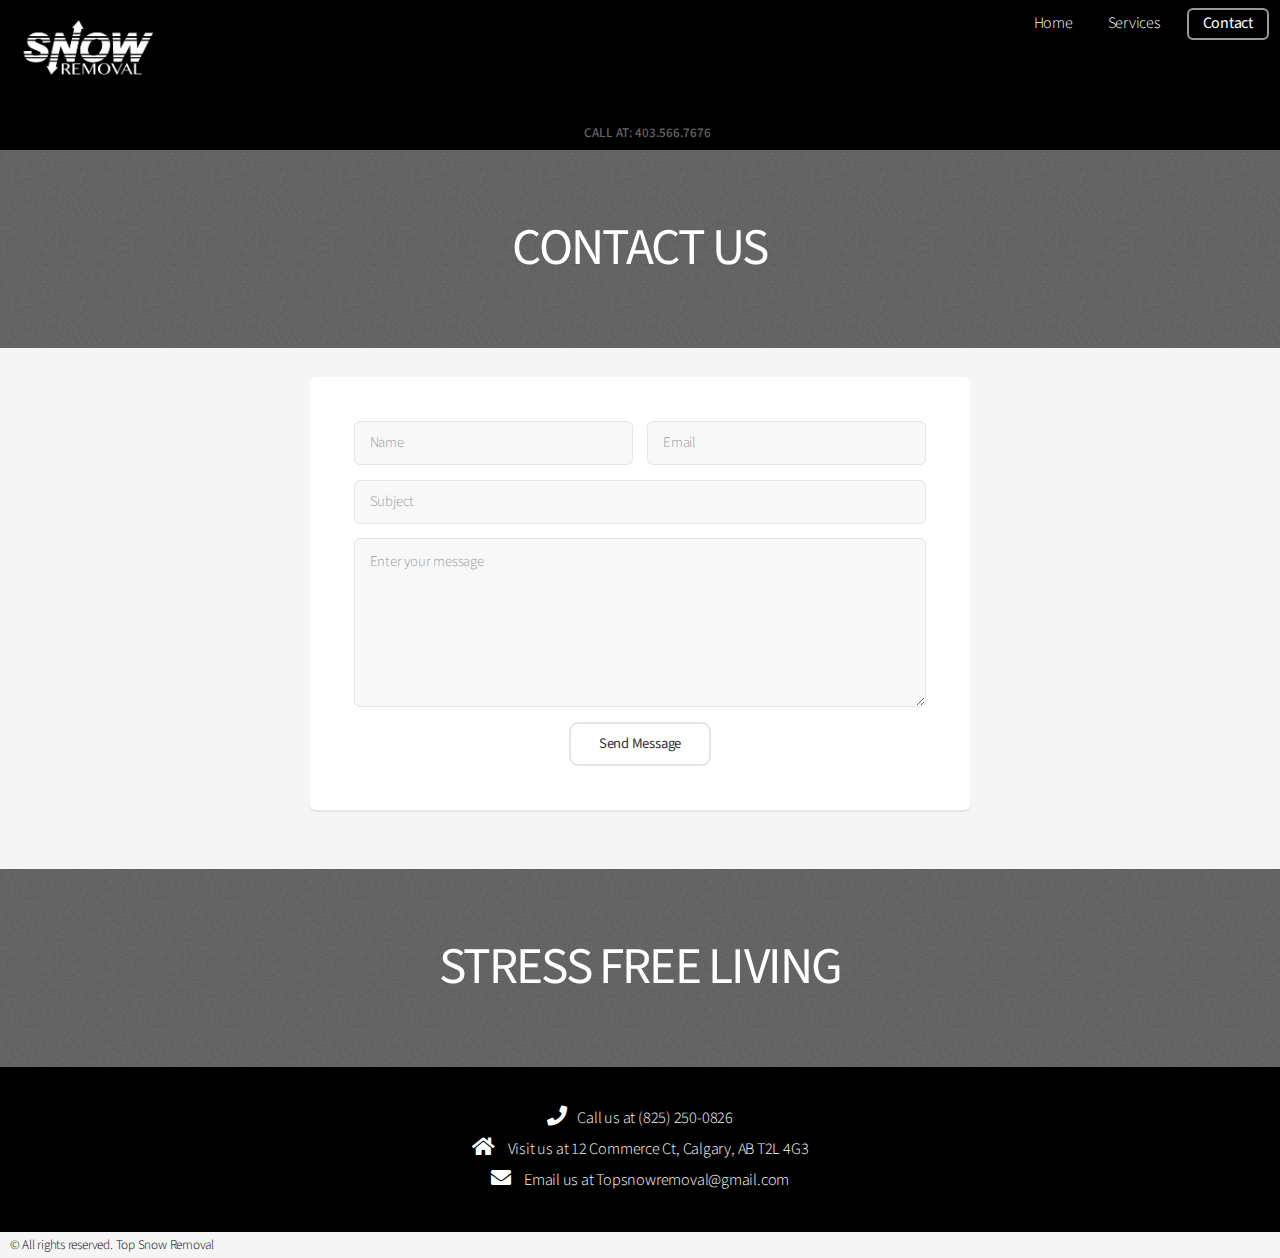
==== commit f709662c: "Update contact.html" ====
--- a/contact.html
+++ b/contact.html
@@ -2,14 +2,14 @@
 
 <html>
 	<head>
-		<title>Contact - Alpha by HTML5 UP</title>
+		<title>Top Snow Removal in Calgary - Contact</title>
 		<meta charset="utf-8" />
 		<meta name="viewport" content="width=device-width, initial-scale=1, user-scalable=no" />
 		<link rel="stylesheet" href="assets/css/main.css" />
 		
-		<link rel="shortcut icon" href="images/SR_32.png">
-                <link rel="icon" type="image/png" href="images/SR_192.png" sizes="192x192">
-                <link rel="apple-touch-icon" sizes="180x180" href="images/SR_180.png">
+		<link rel="shortcut icon" href="images/snow-removal-calgary-32.png">
+                <link rel="icon" type="image/png" href="images/snow-removal-calgary-192.png" sizes="192x192">
+                <link rel="apple-touch-icon" sizes="180x180" href="images/snow-removal-calgary-180.png">
 	</head>
 	<body class="is-preload">
 		<div id="page-wrapper">
@@ -26,7 +26,7 @@
 </div>
 			  
 			  
-			<h1 id="logo"><a href="/"><img src="images/SR9.png" width="135" height="80" alt=""></a></h1>
+			<h1 id="logo"><a href="/"><img src="images/snow-removal-calgary-logo.png" width="135" height="80" alt=""></a></h1>
 					<nav id="nav">
 						<ul>
 							<li><a href="/">Home</a></li>
@@ -56,7 +56,17 @@
 				<section id="main" class="container medium">
 					
 					<div class="box">
-						<form method="post" action="#">
+						
+						<form action="https://formsubmit.co/00e7752b239755d9c5fb4dac71cd5b69" method="POST">
+							
+							<!-- Honeypot -->
+                                    <input type="text" name="_honey" style="display: none;">
+
+                                               <!-- Disable Captcha -->
+                                    <input type="hidden" name="_captcha" value="false">
+			
+	                             <input type="hidden" name="_next" value="https://topsnowremoval.ca" >
+							
 							<div class="row gtr-50 gtr-uniform">
 								<div class="col-6 col-12-mobilep">
 									<input type="text" name="name" id="name" value="" placeholder="Name" />
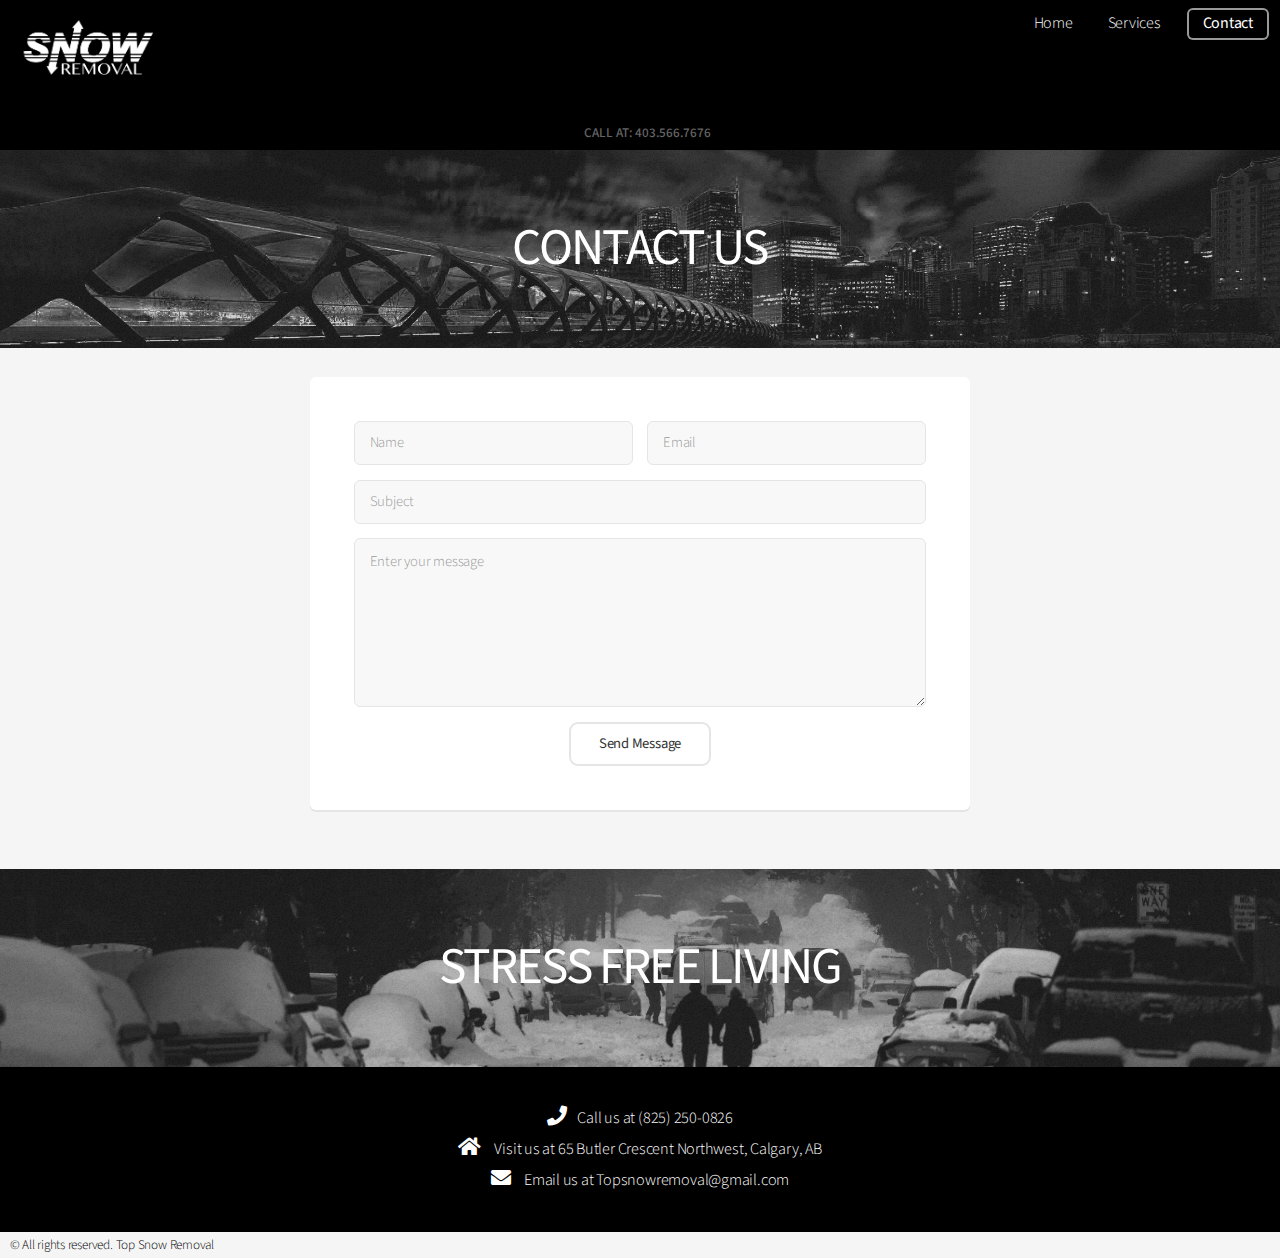
==== commit b228d992: "Update contact.html" ====
--- a/contact.html
+++ b/contact.html
@@ -40,7 +40,7 @@
 			
 			<section id="cte">
 
-		<img src="images/SR9.png" width="135" height="80" alt="">
+		<img src="images/snow-removal-calgary-logo.png" width="135" height="80" alt="">
 				
 
 				
@@ -102,7 +102,7 @@
 
 				<center>
 					<p2><i class="fas fa-phone" style="font-size:20px"></i> &ensp;Call us at (825) 250-0826</p2> <br />
-					<p2><i class="fas fa-home" style="font-size:20px"></i> &ensp; Visit us at 12 Commerce Ct, Calgary, AB T2L 4G3</p2> <br />
+					<p2><i class="fas fa-home" style="font-size:20px"></i> &ensp; Visit us at 65 Butler Crescent Northwest, Calgary, AB</p2> <br />
 					<p2><i class="fas fa-envelope" style="font-size:20px"></i> &ensp; Email us at Topsnowremoval@gmail.com</p2></center> 
 			
 
--- a/assets/css/main.css
+++ b/assets/css/main.css
@@ -1,11 +1,6 @@
 @import url("fontawesome-all.min.css");
 @import url("https://fonts.googleapis.com/css?family=Source+Sans+Pro:300,400,300italic,400italic");
 
-/*
-	Alpha by HTML5 UP
-	html5up.net | @ajlkn
-	Free for personal and commercial use under the CCA 3.0 license (html5up.net/license)
-*/
 
 /* Reset */
 
@@ -3279,7 +3274,7 @@
 	#banner {
 		background-attachment: scroll,							fixed;
 		background-color: #666;
-		background-image: url("images/overlay.png"), url("../../images/banner.jpg");
+		background-image: url("images/overlay.png"), url("../../images/banner2.jpg");
 		background-position: top left,						center center;
 		background-repeat: repeat,							no-repeat;
 		background-size: auto,							cover;
@@ -3347,7 +3342,7 @@
 	#banner1 {
 		background-attachment: scroll,							fixed;
 		background-color: #666;
-		background-image: url("images/overlay.png"), url("../../images/pic05.jpg");
+		background-image: url("images/overlay.png"), url("../../images/snow-removal-calgary-4.jpg");
 		background-position: top left,						center center;
 		background-repeat: repeat,							no-repeat;
 		background-size: auto,							cover;
@@ -3417,7 +3412,7 @@
 	#banner2 {
 		background-attachment: scroll,							fixed;
 		background-color: #666;
-		background-image: url("images/overlay.png"), url("../../images/pic19.jpg");
+		background-image: url("images/overlay.png"), url("../../images/snow-removal-calgary-6.jpg");
 		background-position: top left,						center center;
 		background-repeat: repeat,							no-repeat;
 		background-size: auto,							cover;
